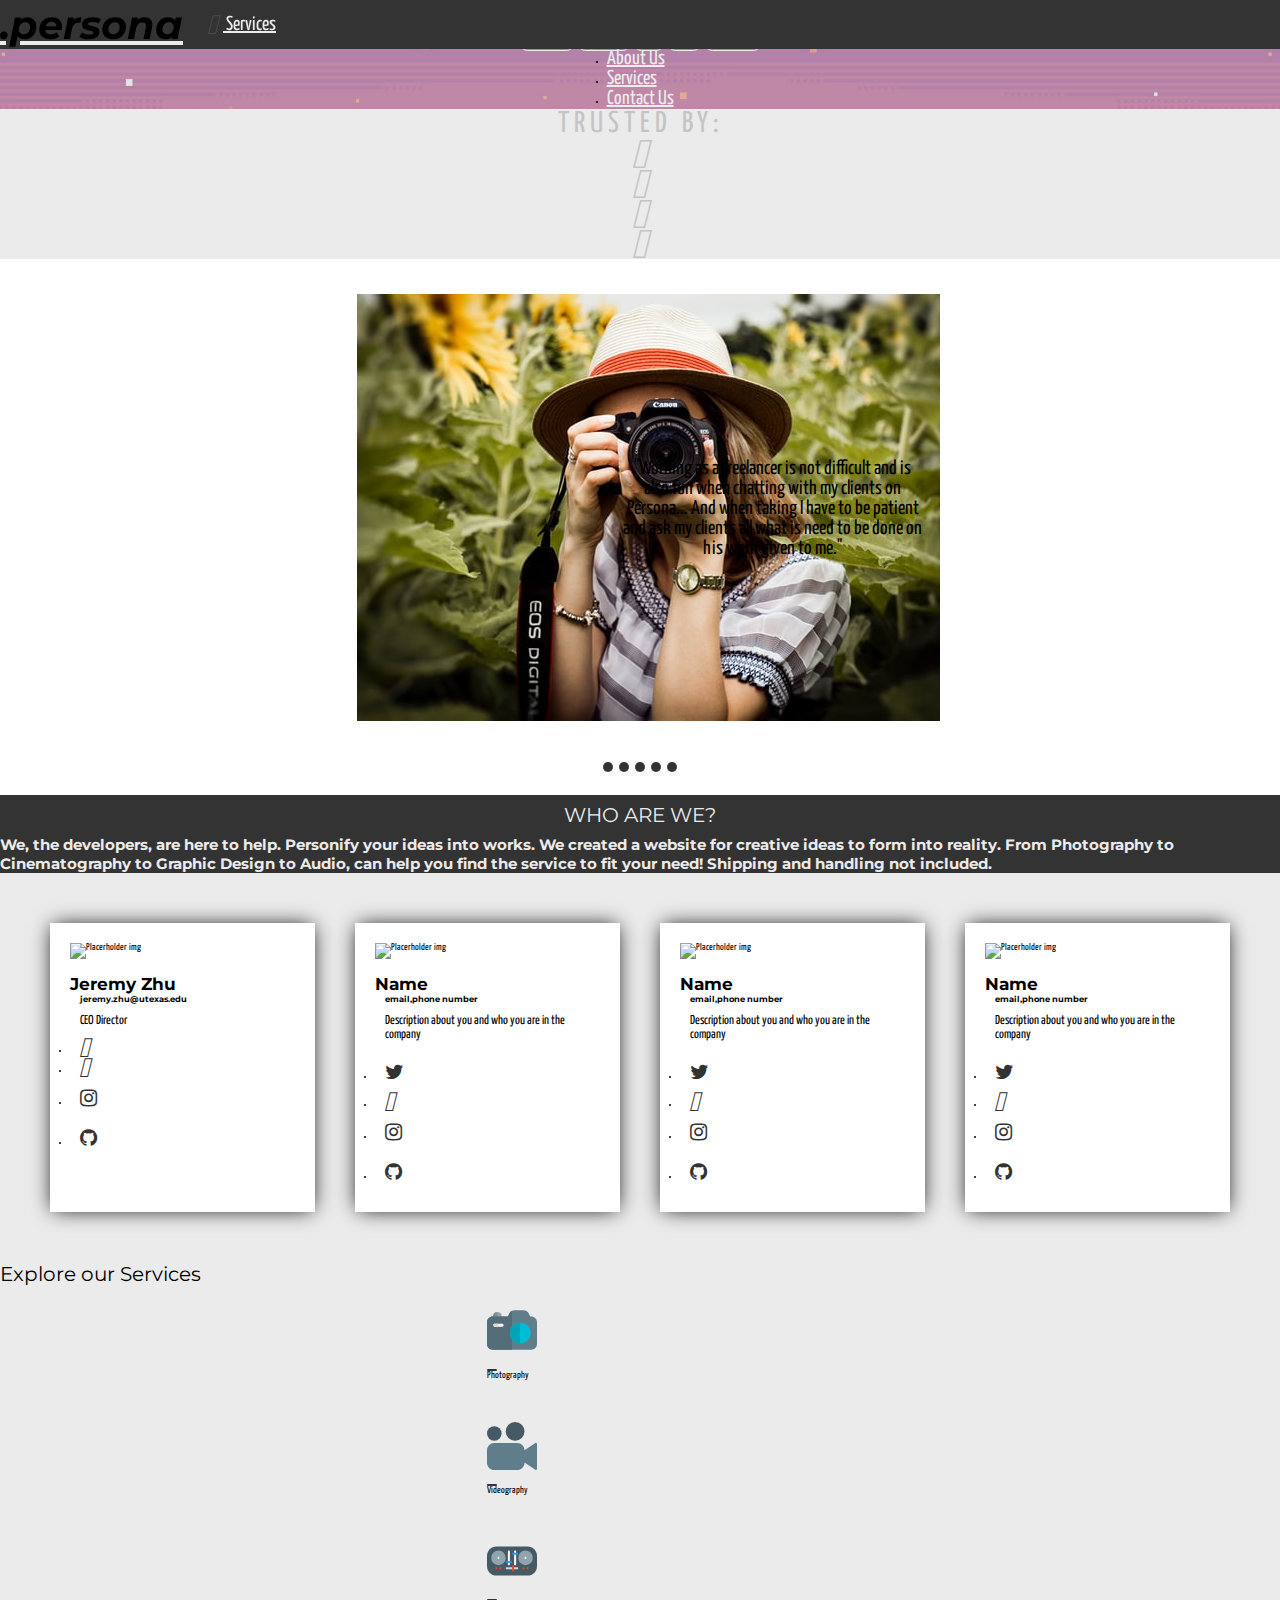
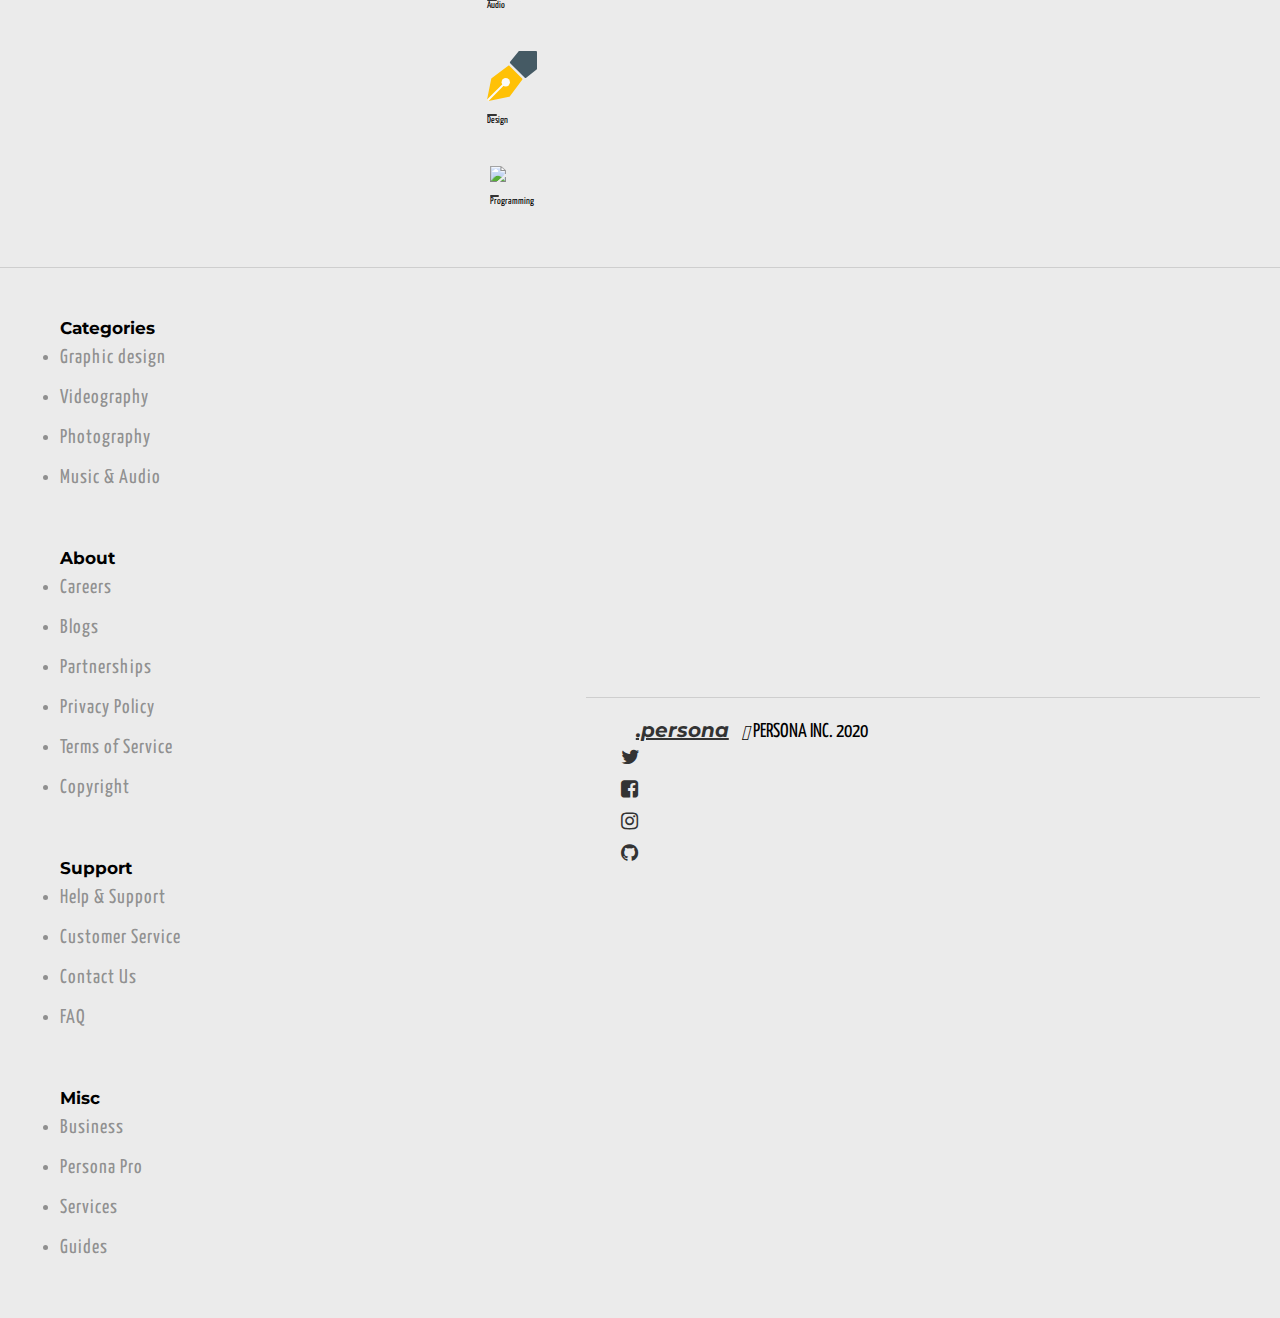
==== index.html @ 04196063 "Added my info in About US section" ====
<!DOCTYPE html>
<html lang="en">
  <head>
    <meta charset="UTF-8" />
    <meta name="viewport" content="width=device-width, initial-scale=1.0" />
    <title>Persona</title>

    <!-- CSS -->
    <link rel="stylesheet" href="./assets/css/reset.css" />
    <link
      rel="stylesheet"
      href="https://cdn.jsdelivr.net/npm/bulma@0.9.1/css/bulma.min.css"
    />
    <link rel="stylesheet" href="./assets/css/style.css" />

    <!-- Font Awesome -->
    <link
      rel="stylesheet"
      href="https://use.fontawesome.com/releases/v5.15.1/css/all.css"
      integrity="sha384-vp86vTRFVJgpjF9jiIGPEEqYqlDwgyBgEF109VFjmqGmIY/Y4HV4d3Gp2irVfcrp"
      crossorigin="anonymous"
    />

    <!-- Google Font -->
    <link rel="preconnect" href="https://fonts.gstatic.com" />
    <link
      href="https://fonts.googleapis.com/css2?family=Montserrat&family=Yanone+Kaffeesatz&display=swap"
      rel="stylesheet"
    />

    <!-- Icons -->
    <link
      rel="stylesheet"
      href="https://cdnjs.cloudflare.com/ajax/libs/font-awesome/4.7.0/css/font-awesome.min.css"
    />
  </head>

  <body>
    <section id="scroll" class="hero is-large customHero">
      <!-- Hero head: will stick at the top -->
      <div class="hero-head">
        <nav class="navbar customNav">
          <div class="navContainer container">
            <div class="navbar-brand">
              <div class="customNavbar navbar-item">
                <a style="color: #ebebeb" href="./index.html"><span class="persona ml-6">.persona</span></a>
                <div class="navWrapper">
                  <i style="font-size:2rem; margin: 0rem 1rem;color:#4a4a4a;" class="fas fa-map-marker-alt"></i><p class="navLocation" style="color: #ebebeb"></p>
                  <a class="navForm" style="color: #ebebeb" href="./servicePage.html"><i style="margin: 0rem .5rem;color:#4a4a4a;"class="far fa-envelope"></i> Services</a>
                </div>
              </div>
            </div>
          </div>
        </nav>
      </div>

      <!-- Hero content: will be in the middle -->
      <div class="hero-body">
        <div class="container has-text-centered">
          <h1 class="title">
            Personify your ideas with <span class="persona">.persona</span>
          </h1>
          <!-- <div class="field is-grouped">
            <p class="control is-expanded">
              <input
                class="input"
                type="text"
                placeholder="Search for a service"
              />
            </p>
            <p class="control">
              <a class="button is-info"> Search </a>
            </p>
          </div> -->
          <div
            class="serviceList is-flex is-flex-direction-row is-justify-content-center is-align-items-center"
          >
            <p style="font-size: 1.5rem">Popular:</p>
            <ul>
              <li><a href="">photography</a></li>
              <li><a href="">videography</a></li>
              <li><a href="">audio</a></li>
              <li><a href="">design</a></li>
              <li><a href="">programming</a></li>
            </ul>
          </div>
        </div>
      </div>

      <!-- Hero footer: will stick at the bottom -->
      <div class="hero-foot">
        <nav class="tabs">
          <div class="container customTabs">
            <ul>
              <li><a href="#aboutID">About Us</a></li>
              <li><a href="#servicesID">Services</a></li>
              <li><a href="#footerID">Contact Us</a></li>
            </ul>
          </div>
        </nav>
      </div>
    </section>

    <!-- Trusted By Section -->
    <section class="trustedSection section is-medium p-6">
      <div
        class="container is-max-desktop is-flex is-flex-direction-row is-justify-content-space-evenly is-align-items-center"
      >
        <div class="trustedTitle title p-2 m-0">Trusted By:</div>
        <div class="p-5">
          <i class="fab fa-facebook-square fa-3x"></i>
        </div>
        <div class="p-5">
          <i class="fab fa-google fa-3x"></i>
        </div>
        <div class="p-5">
          <i class="fab fa-paypal fa-3x"></i>
        </div>
        <div class="p-5">
          <i class="fab fa-amazon fa-3x"></i>
        </div>
      </div>
    </section>

    <!-- Testimonals Section -->
    <section class="testSection is-medium">
      <div class="slider-container">
        <span id="testimonials1"></span>
        <span id="testimonials2"></span>
        <span id="testimonials3"></span>
        <span id="testimonials4"></span>
      <div class="testimonials-container">
        <div class="slide-img">
          <div class="pics"><img src="./assets/img/photo-quote.jpg" alt=""></div>
          <div class="quotes">"Working as a freelancer is not difficult and is also fun when chatting with my clients on Persona... And when taking I have to be patient and ask my clients all what is need to be done on his work given to me."</div>
        </div>
        <div class="slide-img">
          <div class="pics"><img src="./assets/img/program-quote.jpg" alt=""></div>
          <div class="quotes">"We've used Persona for web development, graphic design, and backend web development. Working with Persona makes my job a little easier every day."</div>
        </div>
        <div class="slide-img">
          <div class="pics"><img src="./assets/img/music-quote.jpg" alt=""></div>
          <div class="quotes">"It's extremely exciting that Persona has freelancers from all over the world — it broadens the talent pool."</div>
        </div>
        <div class="slide-img">
          <div class="pics"><img src="./assets/img/steve-jobs.jpg" alt=""></div>
          <div class="quotes">"When you want to create a business bigger than yourself, you need a lot of help. That's what Persona does."</div>
        </div>
      </div>
        <div class="button-container">
          <a href="#testimonials1" class="slide-button"></a>
          <a href="#testimonials2" class="slide-button"></a>
          <a href="#testimonials3" class="slide-button"></a>
          <a href="#testimonials4" class="slide-button"></a>
          <a href="#testimonials1" class="slide-button"></a>
        </div>
      </div>
    </section>

    <!-- Sections for About Us -->
    <!-- About Us Hero -->
    <section id="aboutID" class="about-company">
      <section class="hero is-large">
        <div class="hero-body">
          <div class="container">
            <h1 class="aboutTitle title">Who are we?</h1>
            <h2 class="subtitle customSub">
              We, the developers, are here to help. Personify your ideas into works. We created a website for creative ideas to form into reality. From Photography to Cinematography to Graphic Design to Audio, can help you find the service to fit your need! Shipping and handling not included.
            </h2>
          </div>
        </div>
      </section>
    </section>

    <!-- About Us Cards -->
    <section class="aboutMe-cards">
      <!-- About Card 1 -->
      <div class="wrapperDiv">
        <img src="https://bulma.io/images/placeholders/1280x960.png" alt="Placerholder img"/>
        <div class="customText">
          <h1 class="nameTitle">Jeremy Zhu</h1>
          <h5 class="customContact">jeremy.zhu@utexas.edu</h5>
          <p class="aboutYou">CEO Director</p>
        </div>
        <div class="mediaContainer is-flex is-flex-direction-row is-justify-content-center is-align-items-center">
          <ul class="social is-flex is-flex-direction-row">
            <li>
              <a href="https://www.linkedin.com/in/jeremy-zhu/" target="_blank"><i id="icon" class="fab fa-linkedin"></i></a>
            </li>
            <li>
              <a href="" target="_blank"><i  id="icon" class="far fa-envelope"></i></i></a>
            </li>
            <li>
              <a href="https://www.instagram.com/jeremyishungry/" target="_blank"><i id="icon" class="fa fa-instagram"></i></a>
            </li>
            <li>
              <a href="https://github.com/jeishu" target="_blank"><i id="icon" class="fa fa-github"></i></a>
            </li>
          </ul>
        </div>  
      </div>

      <!-- About Card 2 -->
      <div class="wrapperDiv">
        <img src="https://bulma.io/images/placeholders/1280x960.png" alt="Placerholder img"/>
        <div class="customText">
          <h1 class="nameTitle">Name</h1>
          <h5 class="customContact">email,phone number</h5>
          <p class="aboutYou">Description about you and who you are in the company</p>
        </div>
        <div class="mediaContainer is-flex is-flex-direction-row is-justify-content-center is-align-items-center">
          <ul class="social is-flex is-flex-direction-row">
            <li>
              <a href="" target="_blank"><i id="icon" class="fa fa-twitter"></i></a>
            </li>
            <li>
              <a href="" target="_blank"><i  id="icon" class="far fa-envelope"></i></i></a>
            </li>
            <li>
              <a href="" target="_blank"><i id="icon" class="fa fa-instagram"></i></a>
            </li>
            <li>
              <a href="" target="_blank"><i id="icon" class="fa fa-github"></i></a>
            </li>
          </ul>
        </div>  
      </div>

        <!-- About Card 3 -->
        <div class="wrapperDiv">
          <img src="https://bulma.io/images/placeholders/1280x960.png" alt="Placerholder img"/>
          <div class="customText">
            <h1 class="nameTitle">Name</h1>
            <h5 class="customContact">email,phone number</h5>
            <p class="aboutYou">Description about you and who you are in the company</p>
          </div>
          <div class="mediaContainer is-flex is-flex-direction-row is-justify-content-center is-align-items-center">
            <ul class="social is-flex is-flex-direction-row">
              <li>
                <a href="" target="_blank"><i id="icon" class="fa fa-twitter"></i></a>
              </li>
              <li>
                <a href="" target="_blank"><i  id="icon" class="far fa-envelope"></i></i></a>
              </li>
              <li>
                <a href="" target="_blank"><i id="icon" class="fa fa-instagram"></i></a>
              </li>
              <li>
                <a href="" target="_blank"><i id="icon" class="fa fa-github"></i></a>
              </li>
            </ul>
          </div>  
        </div>

        <!-- About Card 4 -->
        <div class="wrapperDiv">
          <img src="https://bulma.io/images/placeholders/1280x960.png" alt="Placerholder img"/>
          <div class="customText">
            <h1 class="nameTitle">Name</h1>
            <h5 class="customContact">email,phone number</h5>
            <p class="aboutYou">Description about you and who you are in the company</p>
          </div>
        <div class="mediaContainer is-flex is-flex-direction-row is-justify-content-center is-align-items-center">
          <ul class="social is-flex is-flex-direction-row">
            <li>
              <a href="" target="_blank"><i id="icon" class="fa fa-twitter"></i></a>
            </li>
            <li>
              <a href="" target="_blank"><i  id="icon" class="far fa-envelope"></i></i></a>
            </li>
            <li>
              <a href="" target="_blank"><i id="icon" class="fa fa-instagram"></i></a>
            </li>
            <li>
              <a href="" target="_blank"><i id="icon" class="fa fa-github"></i></a>
            </li>
          </ul>
        </div>  
      </div>
    </section>

    <!-- Sections for Service related -->
    <section
      id="servicesID"
      class="serviceSection section is-large is-flex is-flex-direction-column is-justify-content-center is-align-items-center pt-5"
    >
      <h1 class="title has-text-black p-5 m-5">Explore our Services</h1>
      <div
        class="serviceContainer container columns is-flex is-flex-direction-row is-justify-content-space-evenly is-align-items-center"
      >
        <div
          class="card is-flex is-flex-direction-column is-justify-content-center is-align-items-center"
        >
          <img src="./assets/img/digital-camera.svg" />
          <div class="line"></div>
          <div class="title p-5">Photography</div>
        </div>
        <div
          class="card is-flex is-flex-direction-column is-justify-content-center is-align-items-center"
        >
          <img src="./assets/img/video-camera.svg" />
          <div class="line"></div>
          <div class="title p-5">Videography</div>
        </div>
        <div
          class="card is-flex is-flex-direction-column is-justify-content-center is-align-items-center"
        >
          <img src="./assets/img/mixer.svg" />
          <div class="line"></div>
          <div class="title p-5">Audio</div>
        </div>
        <div
          class="card is-flex is-flex-direction-column is-justify-content-center is-align-items-center"
        >
          <img src="./assets/img/design.svg" />
          <div class="line"></div>
          <div class="title p-5">Design</div>
        </div>
        <div
          class="card is-flex is-flex-direction-column is-justify-content-center is-align-items-center"
        >
          <img src="./assets/img/programming.svg" />
          <div class="line"></div>
          <div class="title p-5">Programming</div>
        </div>
      </div>
    </section>

    <!-- Footer -->
    <footer id="footerID" class="footer is-flex is-flex-direction-column">
      <div
        class="infoFooter is-flex is-flex-direction-row is-justify-content-space-evenly is-align-items-baseline p-2"
      >
        <section class="infoSection is-flex is-flex-direction-column">
          <h5>Categories</h5>
          <ul>
            <li>Graphic design</li>
            <li>Videography</li>
            <li>Photography</li>
            <li>Music & Audio</li>
          </ul>
        </section>
        <section class="infoSection is-flex is-flex-direction-column">
          <h5>About</h5>
          <ul>
            <li>Careers</li>
            <li>Blogs</li>
            <li>Partnerships</li>
            <li>Privacy Policy</li>
            <li>Terms of Service</li>
            <li>Copyright</li>
          </ul>
        </section>
        <section class="infoSection is-flex is-flex-direction-column">
          <h5>Support</h5>
          <ul>
            <li>Help & Support</li>
            <li>Customer Service</li>
            <li>Contact Us</li>
            <li>FAQ</li>
          </ul>
        </section>
        <section class="infoSection is-flex is-flex-direction-column">
          <h5>Misc</h5>
          <ul>
            <li>Business</li>
            <li>Persona Pro</li>
            <li>Services</li>
            <li>Guides</li>
          </ul>
        </section>
      </div>
      <div
        class="infoContent content has-text-centered is-flex is-flex-direction-row is-justify-content-space-between is-align-items-center"
      >
        <div class="infoCopyright is-flex is-flex-direction-row">
          <div id="copyright">
            <a href="./index.html" class="persona footerLogo">.persona</a>
            <span id="symbol"
              ><i style="font-size: 1.5rem" class="far fa-copyright"></i
            ></span>
            PERSONA INC. 2020
          </div>
        </div>
        <div
          class="mediaContainer is-flex is-flex-direction-row is-justify-content-center is-align-items-center"
        >
          <ul class="social is-flex is-flex-direction-row">
            <li>
              <a href="" target="_blank"
                ><i id="twitter" class="fa fa-twitter"></i
              ></a>
            </li>
            <li>
              <a href="" target="_blank"
                ><i class="fa fa-facebook-square"></i
              ></a>
            </li>
            <li>
              <a href="" target="_blank"><i class="fa fa-instagram"></i></a>
            </li>
            <li>
              <a href="" target="_blank"><i class="fa fa-github"></i></a>
            </li>
          </ul>
        </div>
      </div>
    </footer>

    <!-- jQuery -->
    <script src="https://code.jquery.com/jquery-3.4.1.min.js"></script>
    <!-- JavaScript -->
    <script src="./assets/js/script.js"></script>
  </body>
</html>
---- assets/css/style.css ----
:root {
    --main-blue: #1D82E2;
    --sub-lg-blue: #4A9BE8;
    --third-off-white: #ebebeb;
    --main-black: #333333;
}

* {
    margin: 0;
    padding:0;
    box-sizing: border-box;
}

/* ============================================================================ */
/* Global */
html {
    /* Use Rem for measurement || currently 1rem = 10px */
    font-size: 62.5%;
    scroll-behavior: smooth;
}   

h1, h2, h3, h4, h5, h6 {
    font-family: 'Montserrat', sans-serif;
}

body {
    font-family: 'Yanone Kaffeesatz', sans-serif;
    background-color: var(--third-off-white);
    position: relative;
}

/* ============================================================================ */
/* Navbar */
.customNav {
    font-size: 4rem;
    display:flex;
    flex-direction: row;
    color: var(--third-off-white);
    background-color: var(--main-black) !important;
    position: fixed;
    width: 100%;
}
.customMenu {
    display: flex;
    flex-direction: row;
    justify-content: center;
    align-items: center;
    font-size: 2rem;
}
.persona {
    font-family: 'Montserrat', sans-serif;
    font-weight: bold;
    font-style: italic;
    cursor: pointer;
    transition: .5s;
}
.persona:hover {
    color: black;
    transition: .5s;
}
.customNavbar {
    display: flex;
    flex-direction: row;
    justify-content: space-between;
    width: 100%;
}
.navWrapper {
    display: flex;
    flex-direction:row;
    align-items: center;
    justify-content: center;
}
.navLocation, .navForm {
    font-size:2rem;
    transition: .5s;
}
.navForm:hover {
    color: black !important;
    background-color: transparent;
    transition: .5s;
}

/* ============================================================================ */
/* Main Hero */
.customHero {
    background-image: url("../img/code.jpg");
    background-attachment: fixed;
    background-position: center;
    background-repeat: no-repeat;
    background-size: cover;
    background-color: var(--main-black);
}
.container {
    display: flex;
    flex-direction: column;
    justify-content: center;
    align-items: center;
}
.container h1 {
    color: var(--third-off-white)
}
.field.is-grouped>.control:not(:last-child) {
    margin-right: 0%;
}
.input {
    border-top-right-radius: 0;
    border-bottom-right-radius: 0;
}
.button {
    border-top-left-radius: 0;
    border-bottom-left-radius: 0;
}
/* Popular Buttons */
.serviceList ul {
    display: flex;
    flex-direction: row;
}
.serviceList ul li a {
    border: var(--third-off-white) 1px solid;
    border-radius: 1rem;
    padding: .2rem .5rem;
    margin: .2rem;
    width: fit-content;
    height: fit-content;
    text-decoration: none;
    color: var(--third-off-white);
}
.serviceList ul li a:hover {
    cursor: pointer;
    border: var(--main-black) 1px solid;;
    background-color: var(--third-off-white);
    color: var(--main-black);
    transition: .5s;
}
/* Tabs */
.hero-foot {
    background-color: rgba(0, 0, 0, 0.1);
}
.customTabs a {
    font-size: 2rem;
    color: var(--third-off-white);
    border-top-left-radius: 1rem;
    border-top-right-radius: 1rem;
    transition: .5s;
}
.customTabs a:hover {
    color: rgb(24, 24, 24);
    background: white;
    border-top-left-radius: 1rem;
    border-top-right-radius: 1rem;
    transition: .5s;
}

/* ============================================================================ */
/* Trusted By Section */
.trustedSection {
    background-color: var(--third-off-white);
    color: rgb(196, 196, 196);
}
.trustedTitle {
    color: rgb(196, 196, 196);
    font-size: 3rem;
    letter-spacing: .5rem;
    text-transform: uppercase;
}
.title {
    font-weight: normal;
}

/* ============================================================================ */
/* Testimonal Section */
/* Image Slideshow */
.testSection {
    background-color: white;
}
.slider-container{
    width: 600px;
    height: auto;
    display: block;
    margin-left: auto;
    margin-right: auto;
    overflow: hidden;
    text-align: center;
}
.testimonials-container{
    width: 2450px;
    height: 500px;
    padding-top: 50px;
    position: relative;
    transition: left 2s;
    -webkit-transition: left 2s;
    -moz-transition: left 2s;
    -o-transition: left 2s;
}
.slide-img{
    float: left;
    padding-right: 5px;
    padding-left: 5px;
    background-color: white;
    height: 400px;
    width: 600px;
    display: flex;
    justify-content: center;
    align-items: center;
    flex-direction: row;
}
.quotes{
    font-size: 2rem;
    width: 300px;
}
.pics{
    width: 45%;
}
.button-container{
    display: flex;
    flex-direction: row;
    justify-content: center;
    align-items: center;
    padding-bottom: 2rem ;
}
.slide-button{
    display: inline-block;
    height: 10px;
    width: 10px;
    border-radius: 5px;
    background-color: var(--main-black);
    margin: .3rem;
}
#testimonials1:target ~ .testimonials-container{
    left: -5px;
}
#testimonials2:target ~ .testimonials-container{
    left: -615px;
}
#testimonials3:target ~ .testimonials-container{
    left: -1225px;
}
#testimonials4:target ~ .testimonials-container{
    left: -1835px;
}

/* ============================================================================ */
/* About Us Section */
.about-company{
    background-color: var(--main-black);
}

.subtitle{
    color: var(--third-off-white);
}
.mainCards {
    width: auto;
    height: auto;
    background-color: var(--third-off-white);
  }
  .aboutMe-cards {
    width: 100%;
    padding: 3rem;
    display: flex;
  }
  .wrapperDiv {
    display: flex;
    flex-direction: column;
    
    background-color: white;
    -webkit-box-shadow: 0px 0px 20px -3px #000000; 
    box-shadow: 0px 0px 20px -3px #000000;
    
    padding: 2rem;
    margin: 2rem;
  
    max-width: 50%;
    width: 50%;
    height: auto;
  
    transition: .5s;
}
.aboutTitle {
    text-transform: uppercase;
    line-height: 4rem;
}
  .wrapperDiv:hover {
    box-shadow: none;
    transition: .5s;
    cursor: pointer;
  }
  .img {
    max-width: 50%;
    width: 100%;
  }
.customText {
    display: flex;
    flex-direction: column;
    justify-content: flex-start;
    align-items: flex-start;
  }
  .nameTitle {
    margin-top: 1.5rem;
    font-size: 1.7rem;
    font-weight: bold;
  }
  .customName {
    margin-left: 2rem;
    font-size: 1.5rem;
  }
  .customContact {
    margin-left: 1rem;
  }
  .aboutYou {
    margin: 1rem;
    font-size: 1.3rem;
  }
  #icon{
    color: var(--main-black);
      padding:1rem;
      transition: .5s;
      font-size: 2rem;
  }
  #icon:hover{
    color: var(--third-off-white);
    border-radius: 10rem;
    transition: .5s;
  }
/* ============================================================================ */
/* Service Section */
.serviceSection {
    background-color:var(--third-off-white);
    padding-bottom: 4rem !important;
}
.serviceContainer {
    width: 80%;
}
.card {
    box-shadow: none;
    background-color: transparent;
    margin: 2rem;
    cursor: pointer;
}
.card img {
    width: 5rem;
    height: auto;
}
.line {
    width: 20%;
    height: 2px;
    margin-top: 1rem;
    background-color: var(--main-black);
    border-radius: 4rem;
    transition: .5s;
}
.card:hover .line{
    width: 50%;
    transition: .5s;
} 

/* ============================================================================ */
/* Footer Section */
footer{
    width: 100%;
    height: auto;

    padding: 2rem !important;
    
    border-top: rgb(206, 206, 206) 1px solid;

    display: flex;
    flex-direction: row;
    justify-content: space-evenly;
    align-items: center;
}
.infoFooter {
   font-size: 2rem;
   width: 80%;
}
.infoSection {
    margin: 1rem 2rem 1rem;
    padding: 2rem;
}
.infoSection ul {
    color: rgba(133, 133, 133, 0.9) !important;
    letter-spacing: .1rem;
    line-height: 4rem;
}
.infoSection ul li {
    width: fit-content;
    height: fit-content;
}
.infoSection ul li:hover {
    color: var(--main-black);
    cursor: pointer;
}
.infoContent {
    width: 90vw;
    border-top: rgb(206, 206, 206) 1px solid;
    padding: 2rem;
    font-size: 2rem;
}
#copyright {
    padding-left: 2rem;
    width: fit-content;
}
.footerLogo {
    width: fit-content !important;
}
#symbol {
    font-size: 2rem;
    font-weight: normal;
}
.content ul {
    list-style: none;
    text-decoration: none;
    color: var(--main-black);
}
.content li {
    padding: .5rem;
}
.content li+li {
    margin: 0;
}
.content a {
    color: var(--main-black);
    padding: 1rem;
    transition: .5s;
    width: 100%;
}

.content a:hover {
    color: var(--third-off-white);
    border-radius: 10rem;
    transition: .5s;
}
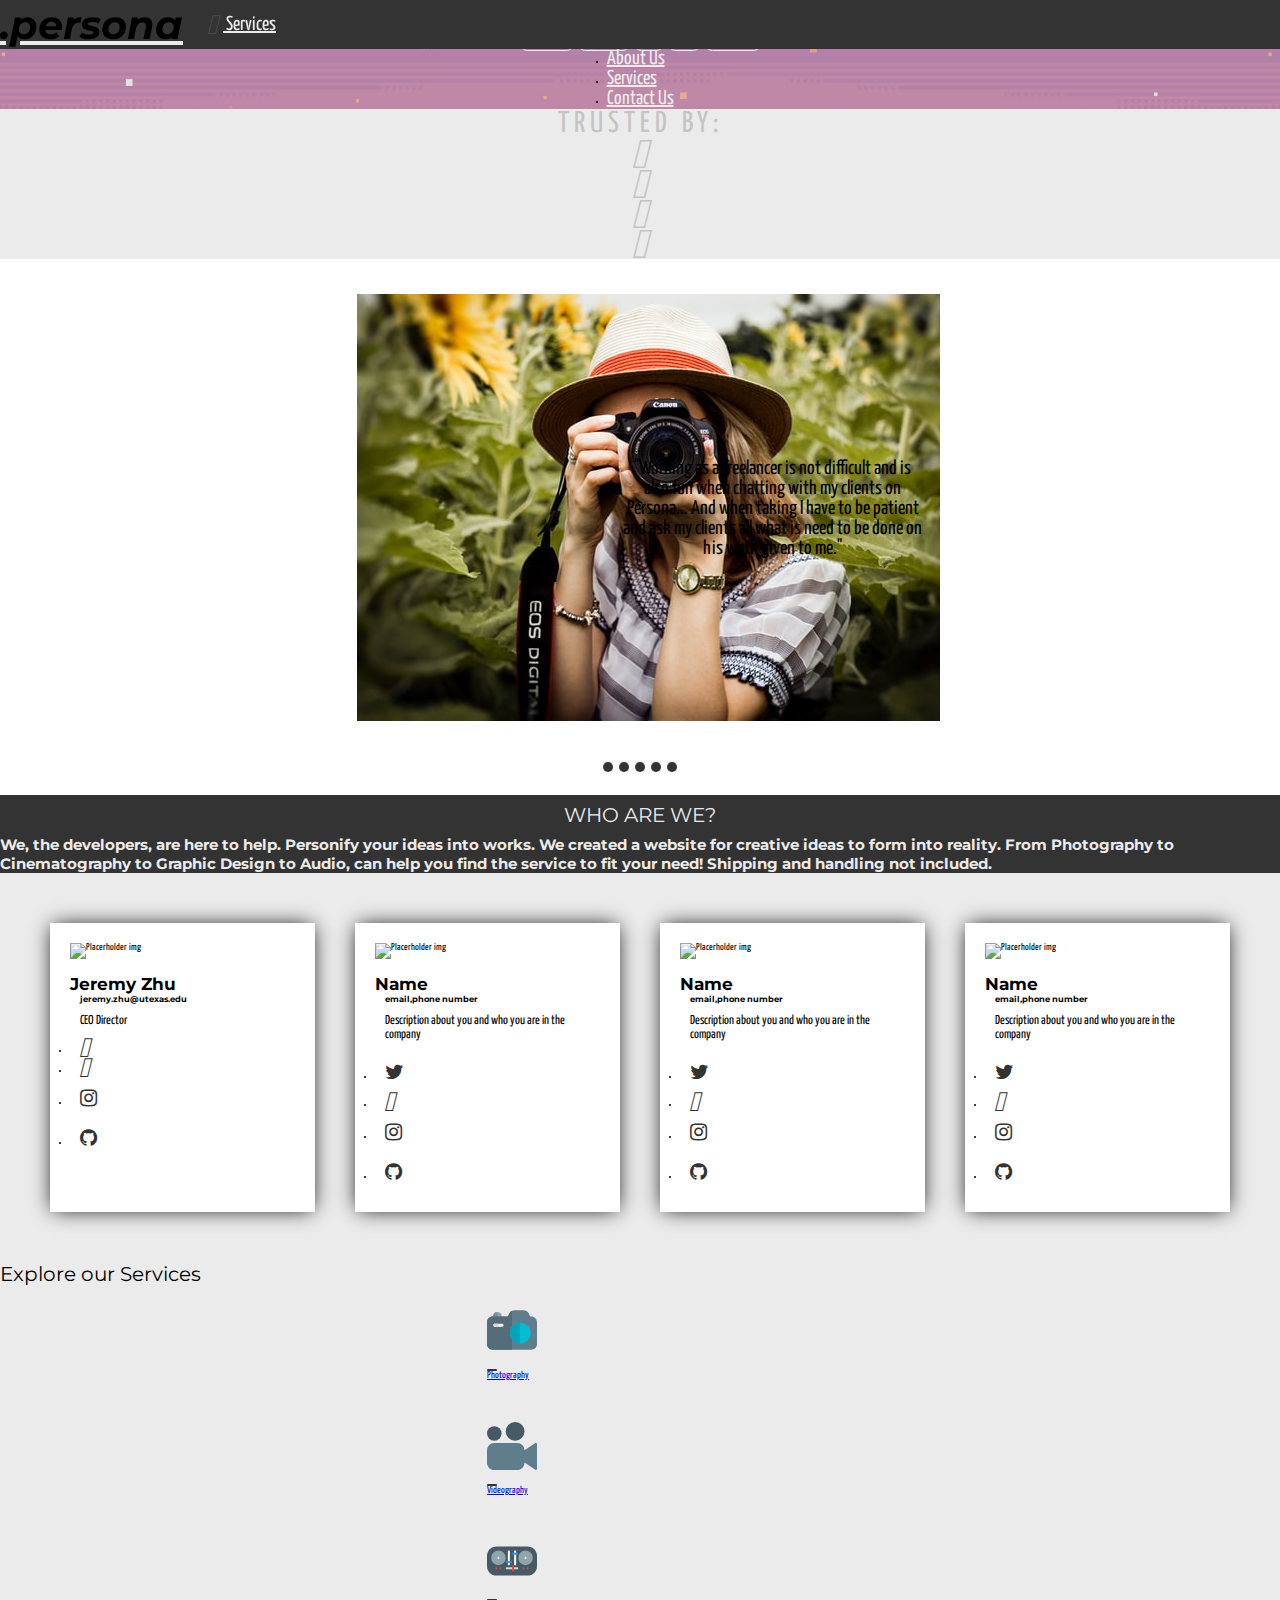
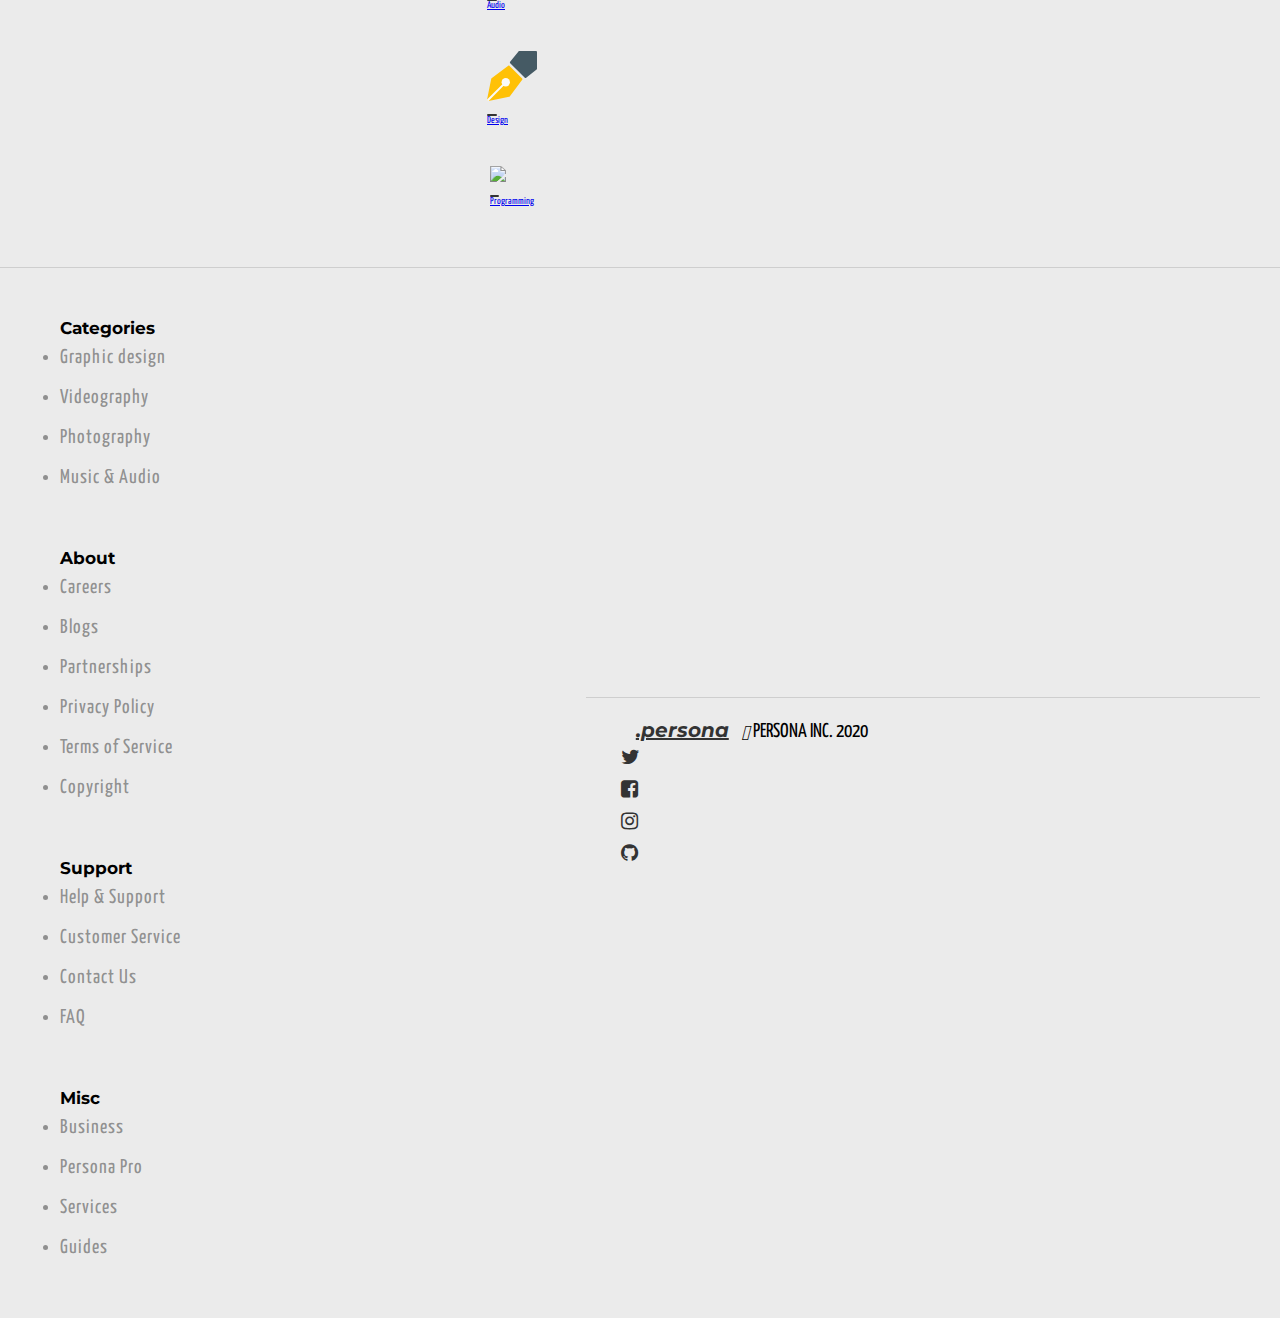
==== commit e016497a: "Merging main branch changes into current working branch" ====
--- a/index.html
+++ b/index.html
@@ -77,11 +77,11 @@
           >
             <p style="font-size: 1.5rem">Popular:</p>
             <ul>
-              <li><a href="">photography</a></li>
-              <li><a href="">videography</a></li>
-              <li><a href="">audio</a></li>
-              <li><a href="">design</a></li>
-              <li><a href="">programming</a></li>
+              <li><a href="./servicePage.html">photography</a></li>
+              <li><a href="./servicePage.html">videography</a></li>
+              <li><a href="./servicePage.html">audio</a></li>
+              <li><a href="./servicePage.html">design</a></li>
+              <li><a href="./servicePage.html">programming</a></li>
             </ul>
           </div>
         </div>
@@ -293,35 +293,35 @@
         >
           <img src="./assets/img/digital-camera.svg" />
           <div class="line"></div>
-          <div class="title p-5">Photography</div>
+          <div class="title p-5"><a href="./servicePage.html">Photography</a></div>
         </div>
         <div
           class="card is-flex is-flex-direction-column is-justify-content-center is-align-items-center"
         >
           <img src="./assets/img/video-camera.svg" />
           <div class="line"></div>
-          <div class="title p-5">Videography</div>
+          <div class="title p-5"><a href="./servicePage.html">Videography</a></div>
         </div>
         <div
           class="card is-flex is-flex-direction-column is-justify-content-center is-align-items-center"
         >
           <img src="./assets/img/mixer.svg" />
           <div class="line"></div>
-          <div class="title p-5">Audio</div>
+          <div class="title p-5"><a href="./servicePage.html">Audio</a></div>
         </div>
         <div
           class="card is-flex is-flex-direction-column is-justify-content-center is-align-items-center"
         >
           <img src="./assets/img/design.svg" />
           <div class="line"></div>
-          <div class="title p-5">Design</div>
+          <div class="title p-5"><a href="./servicePage.html">Design</a></div>
         </div>
         <div
           class="card is-flex is-flex-direction-column is-justify-content-center is-align-items-center"
         >
           <img src="./assets/img/programming.svg" />
           <div class="line"></div>
-          <div class="title p-5">Programming</div>
+          <div class="title p-5"><a href="./servicePage.html">Programming</a></div>
         </div>
       </div>
     </section>
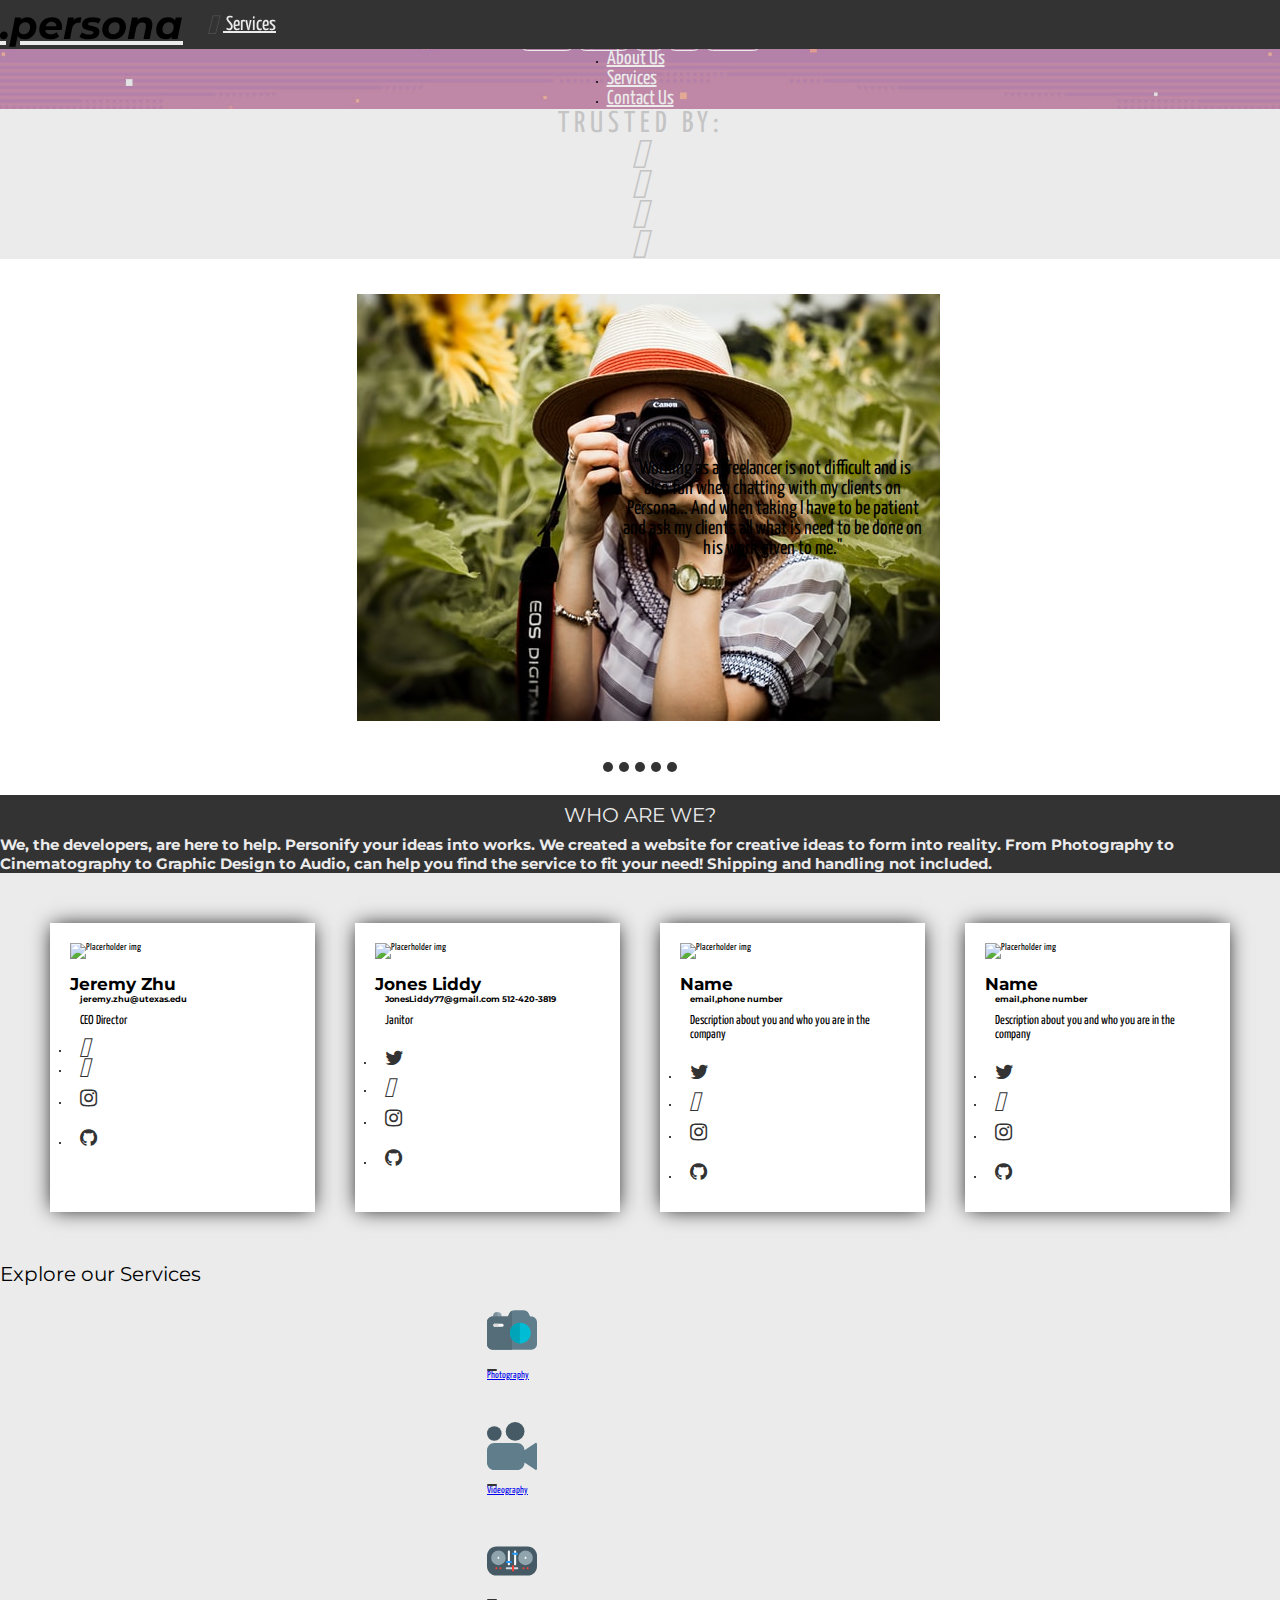
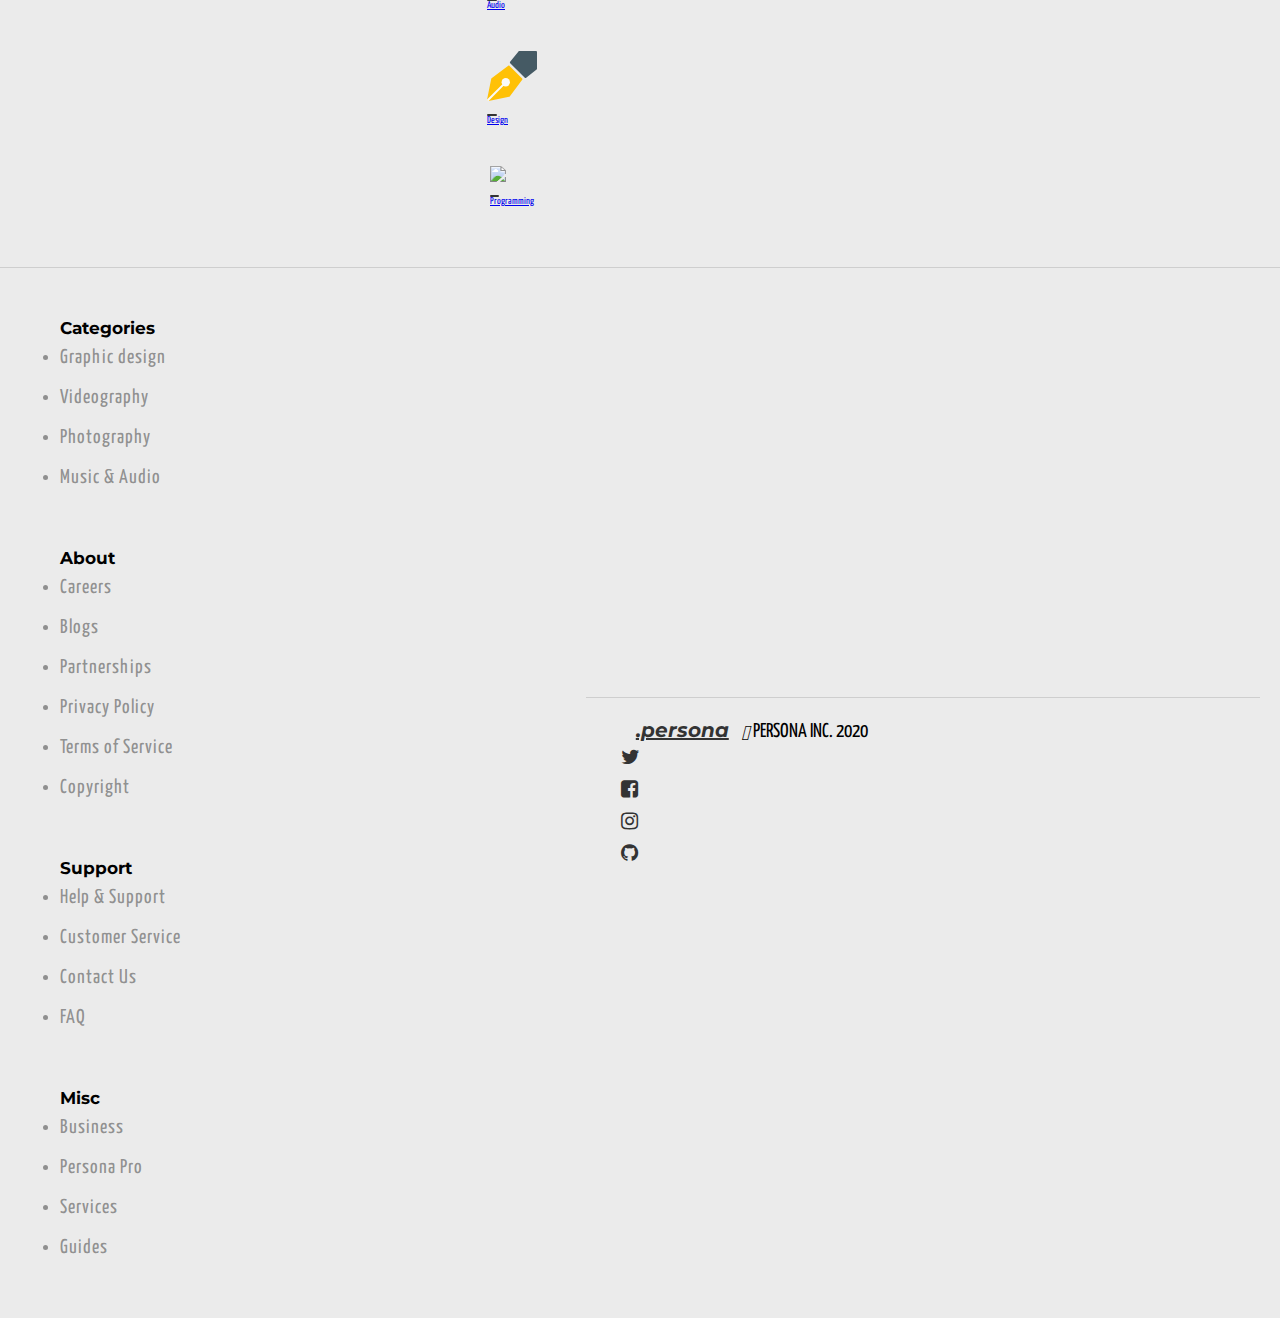
==== commit d203ff88: "Merge pull request #38 from jonesliddy77/last-touchUp" ====
--- a/index.html
+++ b/index.html
@@ -204,9 +204,9 @@
       <div class="wrapperDiv">
         <img src="https://bulma.io/images/placeholders/1280x960.png" alt="Placerholder img"/>
         <div class="customText">
-          <h1 class="nameTitle">Name</h1>
-          <h5 class="customContact">email,phone number</h5>
-          <p class="aboutYou">Description about you and who you are in the company</p>
+          <h1 class="nameTitle">Jones Liddy</h1>
+          <h5 class="customContact">JonesLiddy77@gmail.com 512-420-3819</h5>
+          <p class="aboutYou">Janitor</p>
         </div>
         <div class="mediaContainer is-flex is-flex-direction-row is-justify-content-center is-align-items-center">
           <ul class="social is-flex is-flex-direction-row">
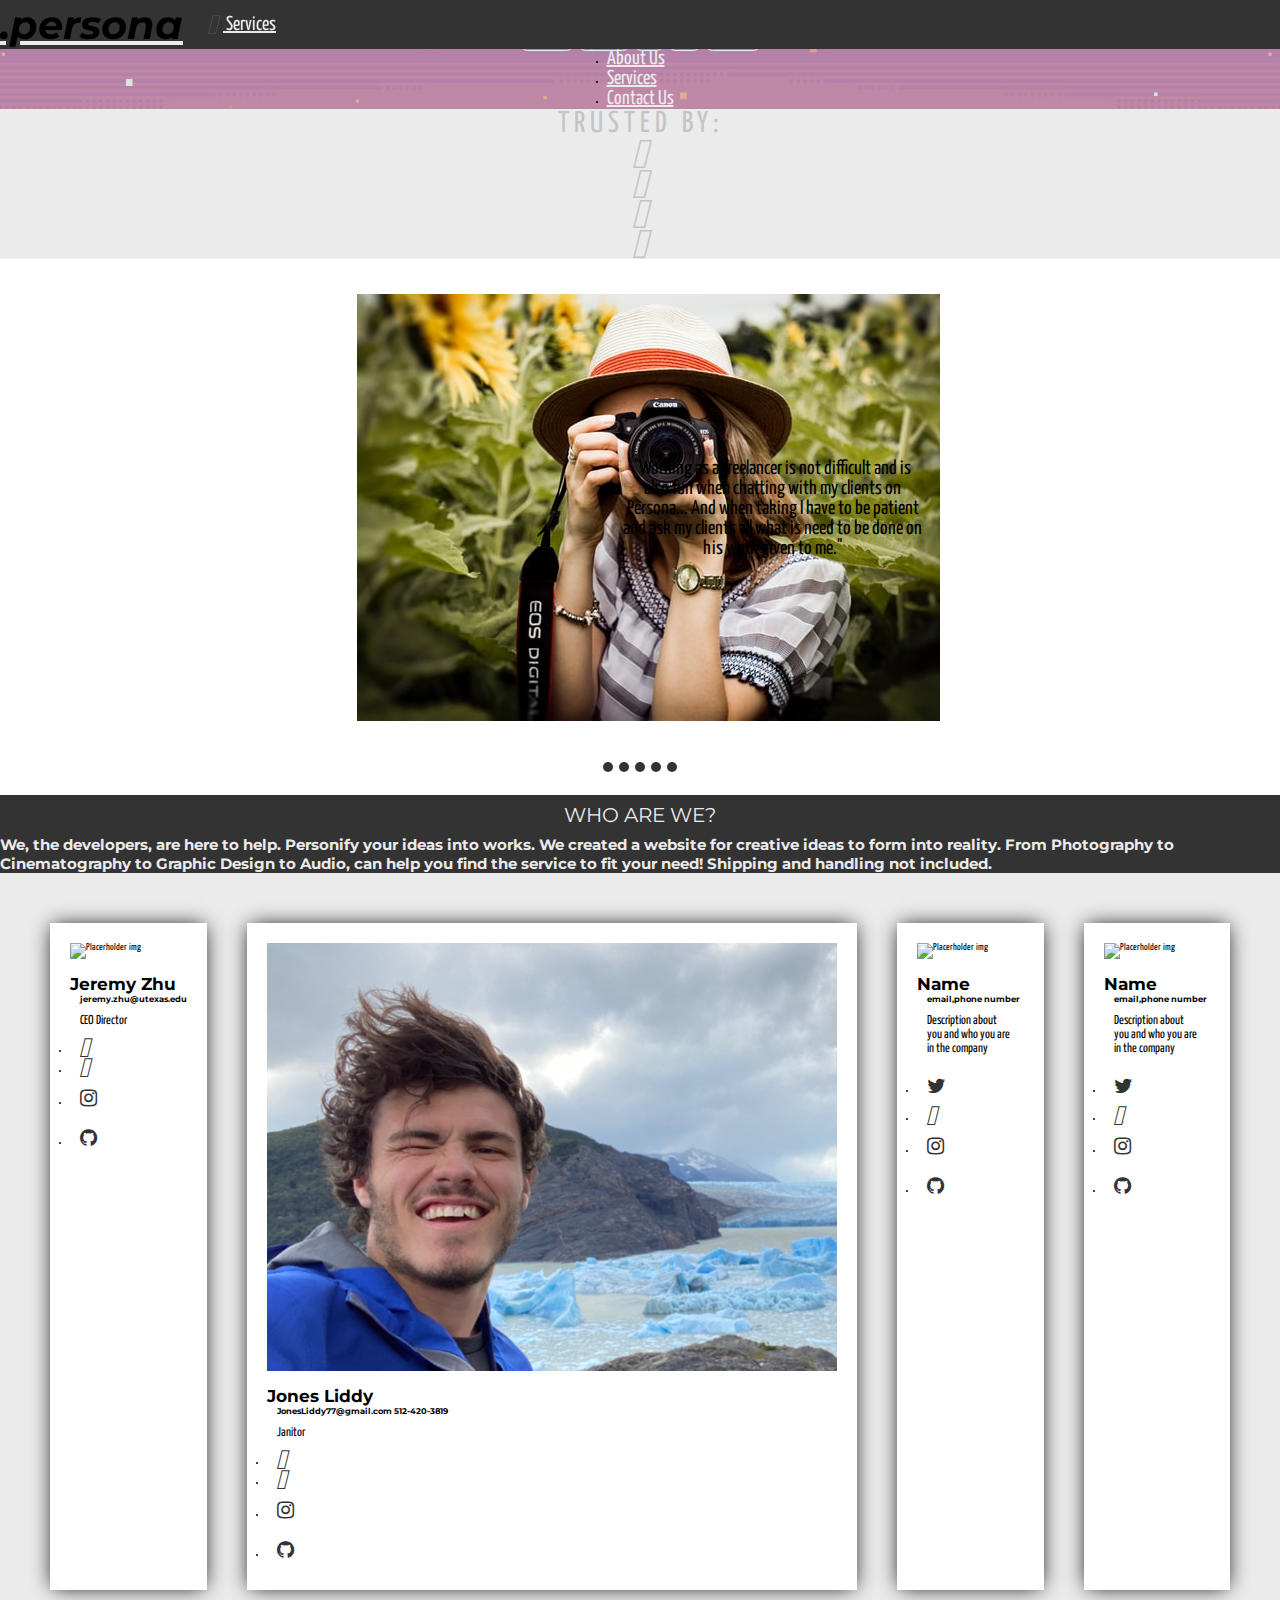
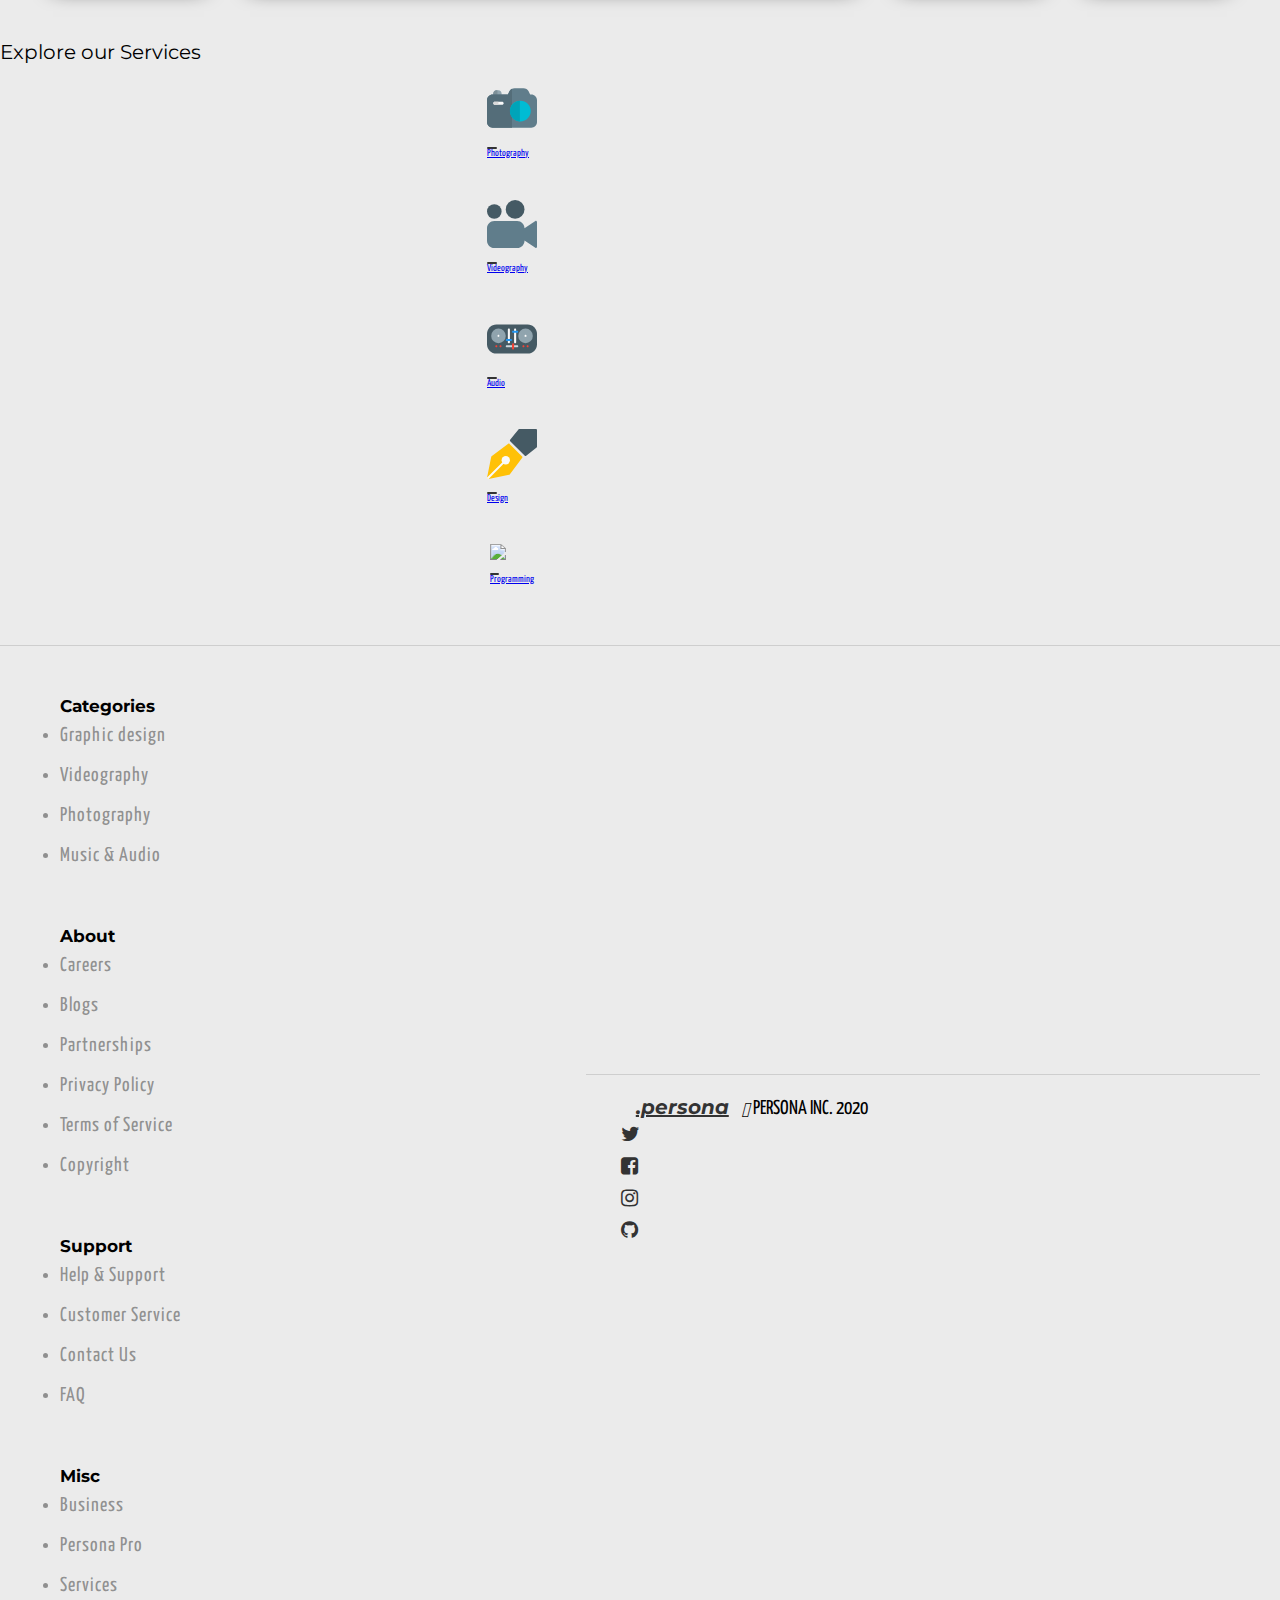
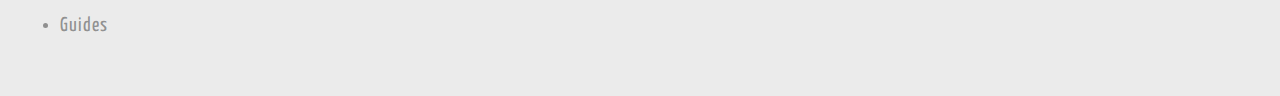
==== commit c8bb96af: "touch ups" ====
--- a/index.html
+++ b/index.html
@@ -202,7 +202,7 @@
 
       <!-- About Card 2 -->
       <div class="wrapperDiv">
-        <img src="https://bulma.io/images/placeholders/1280x960.png" alt="Placerholder img"/>
+        <img src="./assets/img/Jones-pic.jpg" alt="Placerholder img"/>
         <div class="customText">
           <h1 class="nameTitle">Jones Liddy</h1>
           <h5 class="customContact">JonesLiddy77@gmail.com 512-420-3819</h5>
@@ -211,16 +211,16 @@
         <div class="mediaContainer is-flex is-flex-direction-row is-justify-content-center is-align-items-center">
           <ul class="social is-flex is-flex-direction-row">
             <li>
-              <a href="" target="_blank"><i id="icon" class="fa fa-twitter"></i></a>
-            </li>
-            <li>
-              <a href="" target="_blank"><i  id="icon" class="far fa-envelope"></i></i></a>
-            </li>
-            <li>
-              <a href="" target="_blank"><i id="icon" class="fa fa-instagram"></i></a>
-            </li>
-            <li>
-              <a href="" target="_blank"><i id="icon" class="fa fa-github"></i></a>
+              <a href="https://www.linkedin.com/in/jones-liddy-0229561b4" target="_blank"><i id="icon" class="fab fa-linkedin"></i></a>
+            </li>
+            <li>
+              <a href="mailto:jonesliddy77@gmail.com" target="_blank"><i  id="icon" class="far fa-envelope"></i></i></a>
+            </li>
+            <li>
+              <a href="https://www.instagram.com/jonesliddy77/" target="_blank"><i id="icon" class="fa fa-instagram"></i></a>
+            </li>
+            <li>
+              <a href="https://github.com/jonesliddy77" target="_blank"><i id="icon" class="fa fa-github"></i></a>
             </li>
           </ul>
         </div>  
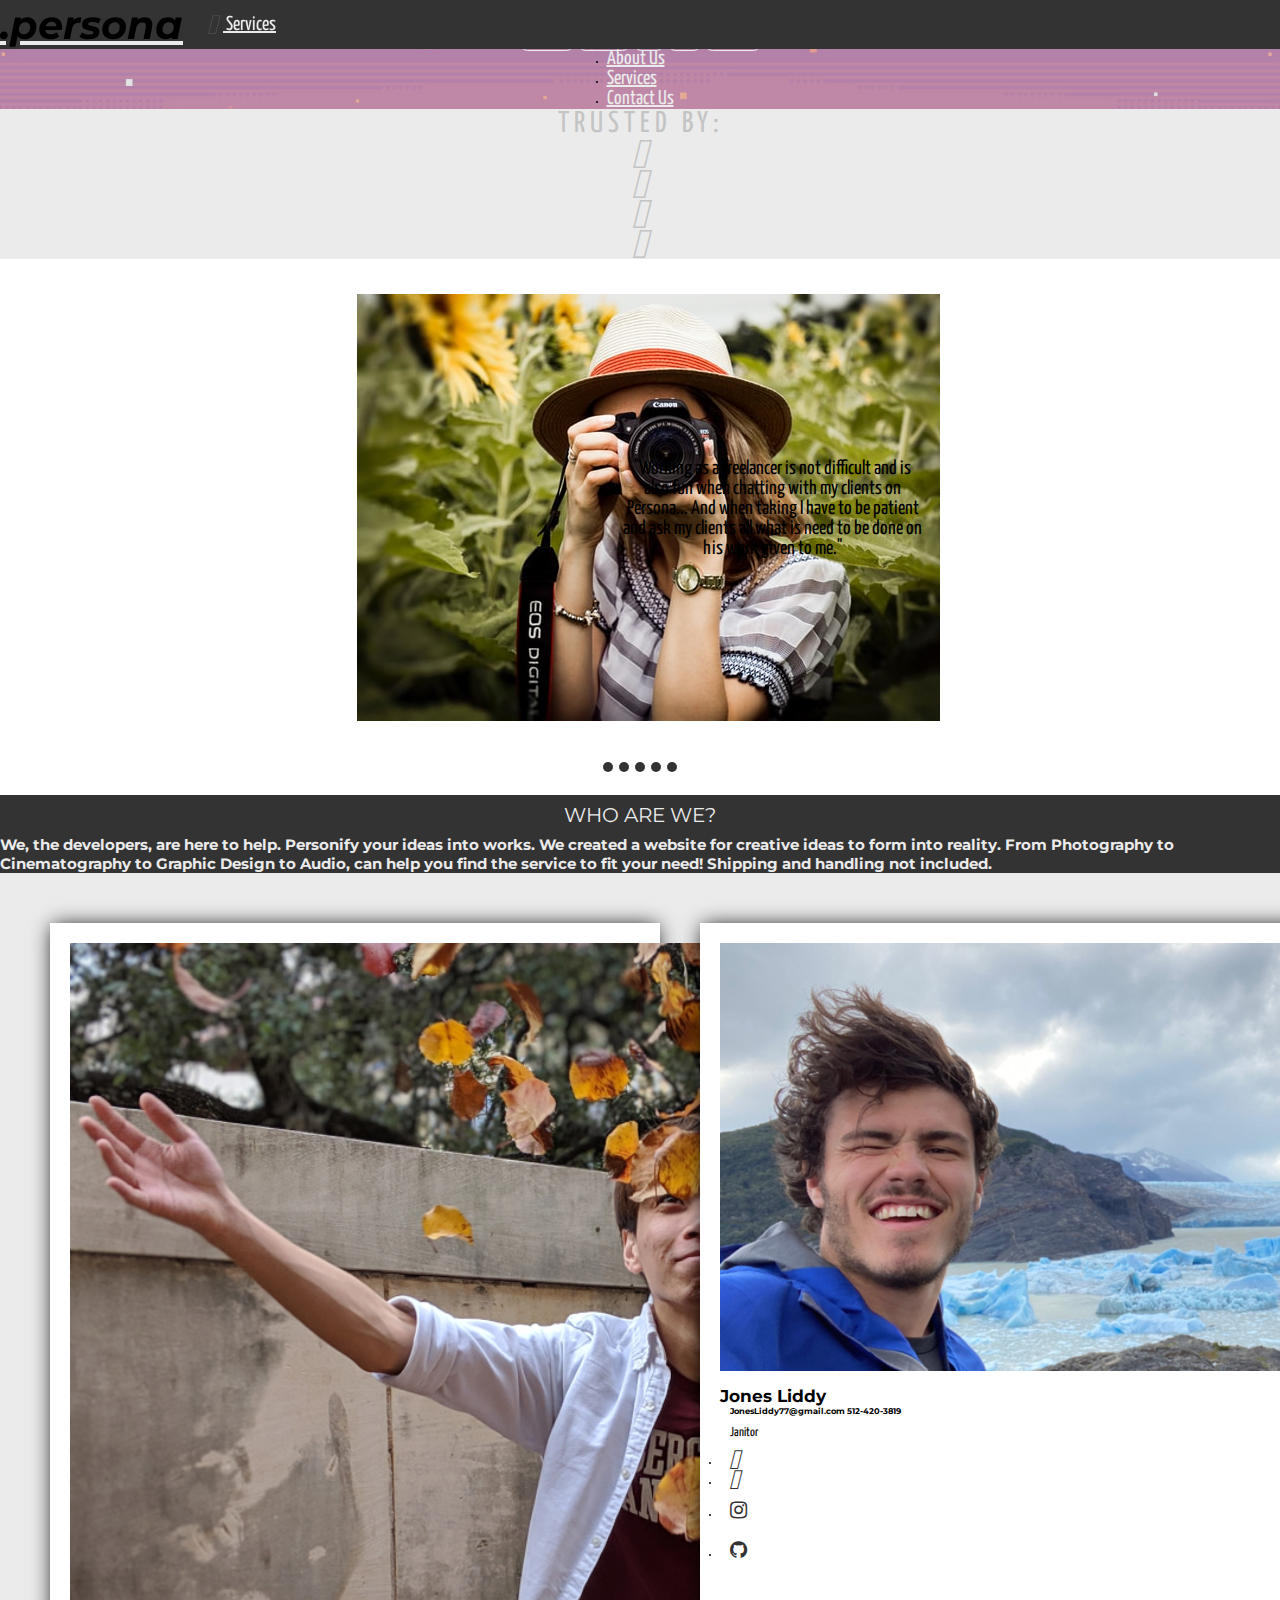
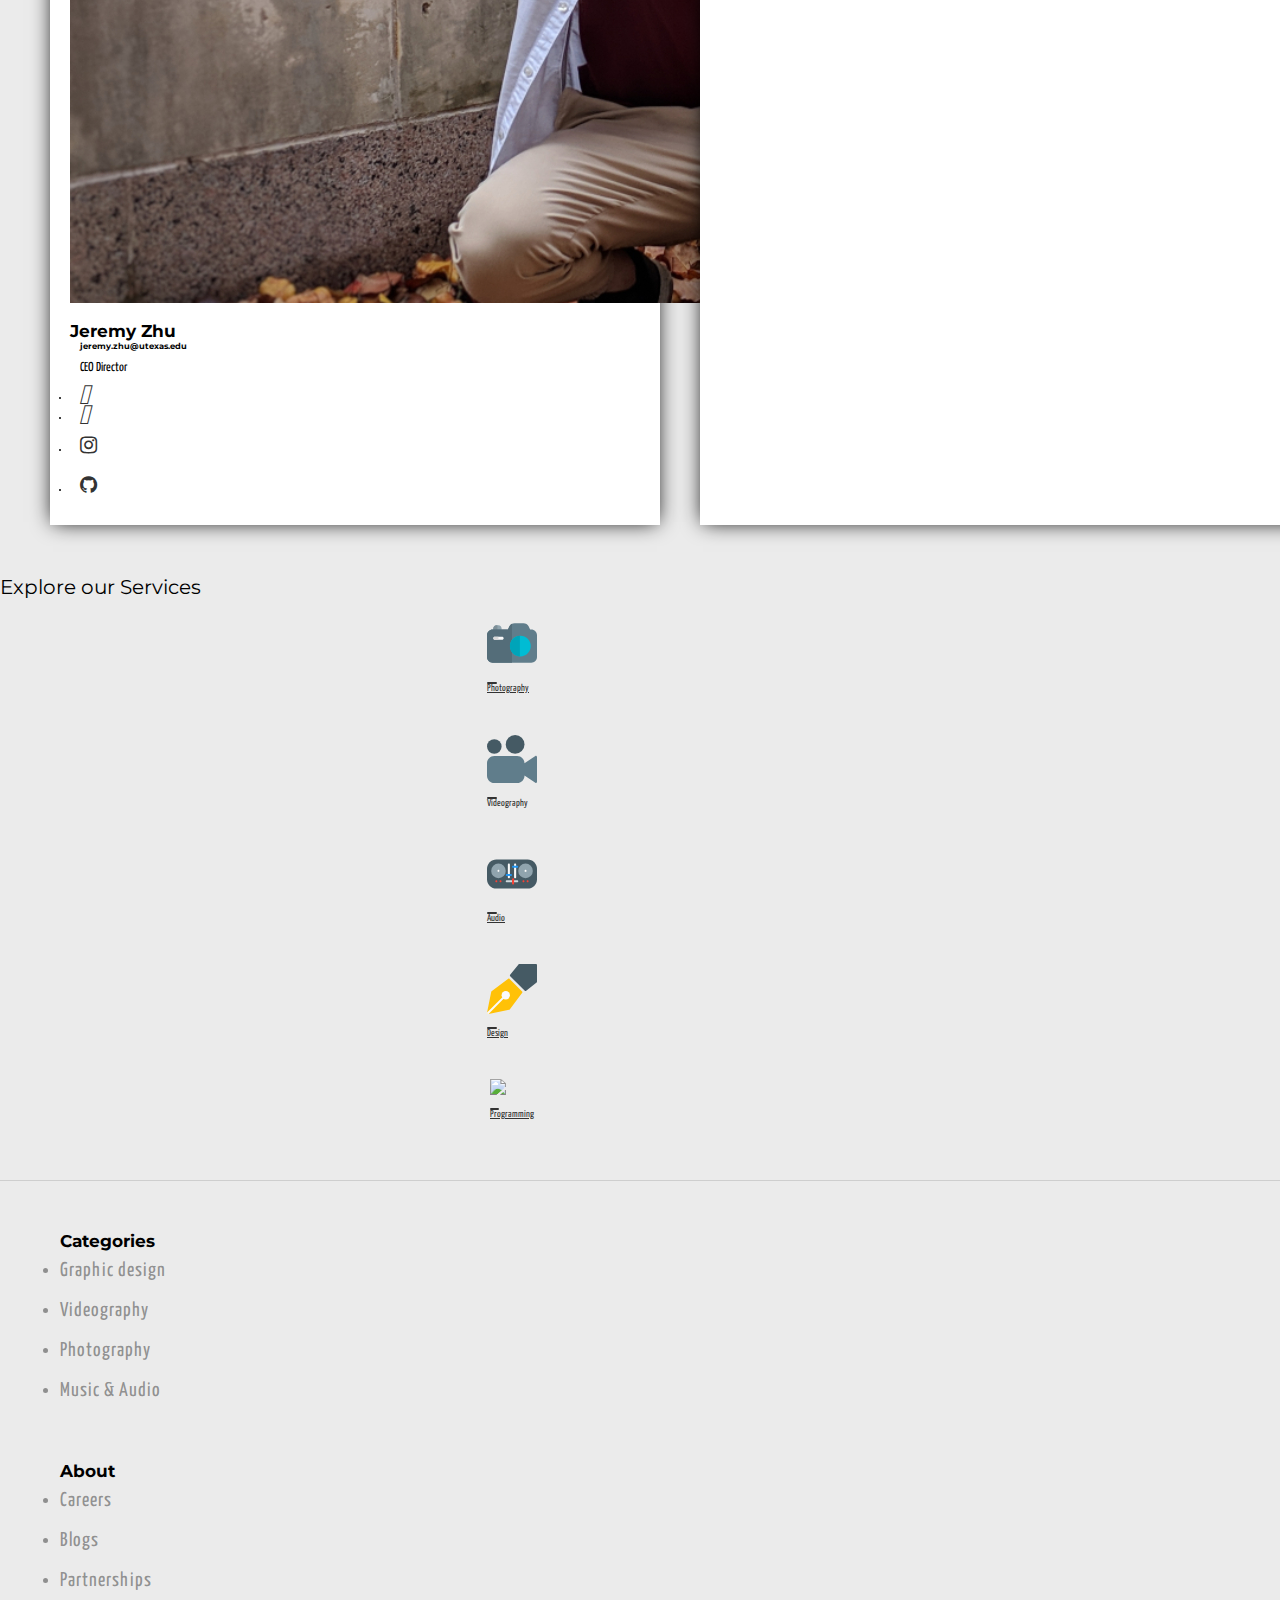
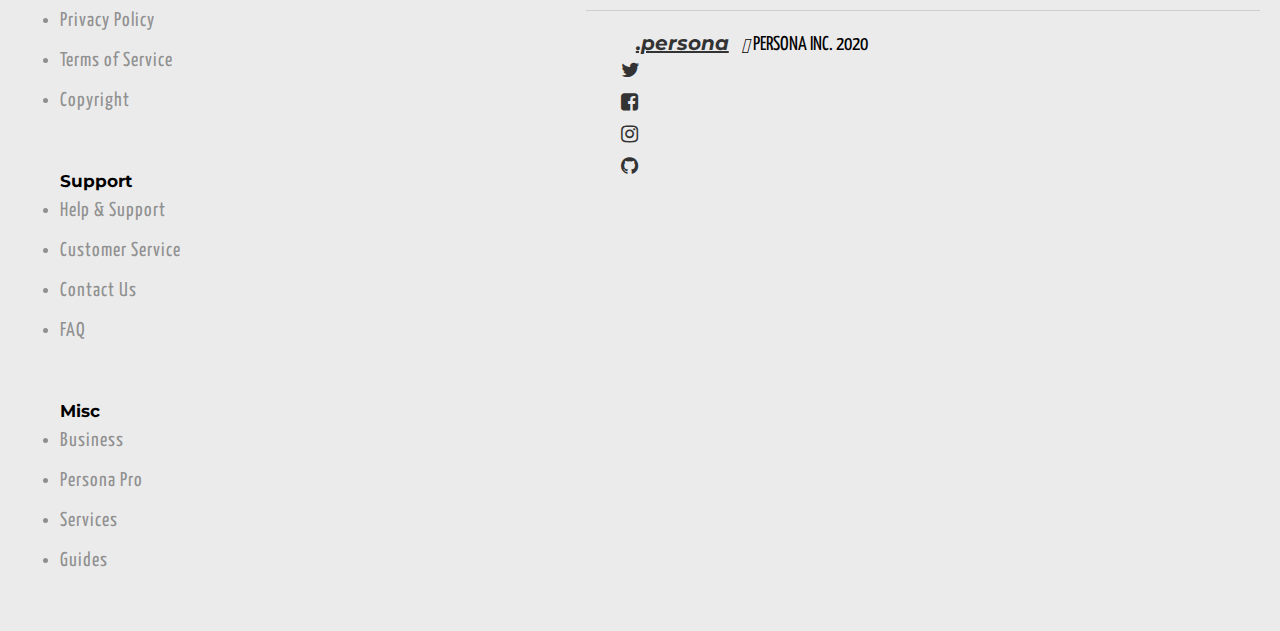
==== commit 21120152: "Added my picture to the index.html" ====
--- a/index.html
+++ b/index.html
@@ -72,9 +72,7 @@
               <a class="button is-info"> Search </a>
             </p>
           </div> -->
-          <div
-            class="serviceList is-flex is-flex-direction-row is-justify-content-center is-align-items-center"
-          >
+          <div class="serviceList is-flex is-flex-direction-row is-justify-content-center is-align-items-center">
             <p style="font-size: 1.5rem">Popular:</p>
             <ul>
               <li><a href="./servicePage.html">photography</a></li>
@@ -103,9 +101,7 @@
 
     <!-- Trusted By Section -->
     <section class="trustedSection section is-medium p-6">
-      <div
-        class="container is-max-desktop is-flex is-flex-direction-row is-justify-content-space-evenly is-align-items-center"
-      >
+      <div class="container is-max-desktop is-flex is-flex-direction-row is-justify-content-space-evenly is-align-items-center">
         <div class="trustedTitle title p-2 m-0">Trusted By:</div>
         <div class="p-5">
           <i class="fab fa-facebook-square fa-3x"></i>
@@ -176,28 +172,30 @@
     <section class="aboutMe-cards">
       <!-- About Card 1 -->
       <div class="wrapperDiv">
-        <img src="https://bulma.io/images/placeholders/1280x960.png" alt="Placerholder img"/>
-        <div class="customText">
-          <h1 class="nameTitle">Jeremy Zhu</h1>
-          <h5 class="customContact">jeremy.zhu@utexas.edu</h5>
-          <p class="aboutYou">CEO Director</p>
-        </div>
-        <div class="mediaContainer is-flex is-flex-direction-row is-justify-content-center is-align-items-center">
-          <ul class="social is-flex is-flex-direction-row">
-            <li>
-              <a href="https://www.linkedin.com/in/jeremy-zhu/" target="_blank"><i id="icon" class="fab fa-linkedin"></i></a>
-            </li>
-            <li>
-              <a href="" target="_blank"><i  id="icon" class="far fa-envelope"></i></i></a>
-            </li>
-            <li>
-              <a href="https://www.instagram.com/jeremyishungry/" target="_blank"><i id="icon" class="fa fa-instagram"></i></a>
-            </li>
-            <li>
-              <a href="https://github.com/jeishu" target="_blank"><i id="icon" class="fa fa-github"></i></a>
-            </li>
-          </ul>
-        </div>  
+        <div class="aboutCardWrapper">
+          <img src="./assets/img/jzpic.jpg" alt="Placerholder img"/>
+          <div class="customText">
+            <h1 class="nameTitle">Jeremy Zhu</h1>
+            <h5 class="customContact">jeremy.zhu@utexas.edu</h5>
+            <p class="aboutYou">CEO Director</p>
+          </div>
+          <div class="mediaContainer is-flex is-flex-direction-row is-justify-content-center is-align-items-center">
+            <ul class="social is-flex is-flex-direction-row">
+              <li>
+                <a href="https://www.linkedin.com/in/jeremy-zhu/" target="_blank"><i id="icon" class="fab fa-linkedin"></i></a>
+              </li>
+              <li>
+                <a href="" target="_blank"><i  id="icon" class="far fa-envelope"></i></i></a>
+              </li>
+              <li>
+                <a href="https://www.instagram.com/jeremyishungry/" target="_blank"><i id="icon" class="fa fa-instagram"></i></a>
+              </li>
+              <li>
+                <a href="https://github.com/jeishu" target="_blank"><i id="icon" class="fa fa-github"></i></a>
+              </li>
+            </ul>
+          </div> 
+        </div> 
       </div>
 
       <!-- About Card 2 -->
@@ -230,9 +228,9 @@
         <div class="wrapperDiv">
           <img src="https://bulma.io/images/placeholders/1280x960.png" alt="Placerholder img"/>
           <div class="customText">
-            <h1 class="nameTitle">Name</h1>
-            <h5 class="customContact">email,phone number</h5>
-            <p class="aboutYou">Description about you and who you are in the company</p>
+            <h1 class="nameTitle">Joe Park</h1>
+            <h5 class="customContact">joseph.m.park@utexas.edu</h5>
+            <p class="aboutYou">Freelancer</p>
           </div>
           <div class="mediaContainer is-flex is-flex-direction-row is-justify-content-center is-align-items-center">
             <ul class="social is-flex is-flex-direction-row">
@@ -256,9 +254,9 @@
         <div class="wrapperDiv">
           <img src="https://bulma.io/images/placeholders/1280x960.png" alt="Placerholder img"/>
           <div class="customText">
-            <h1 class="nameTitle">Name</h1>
-            <h5 class="customContact">email,phone number</h5>
-            <p class="aboutYou">Description about you and who you are in the company</p>
+            <h1 class="nameTitle">Darrell Robinson</h1>
+            <h5 class="customContact">darrellfr3@gmail.com</h5>
+            <p class="aboutYou">That one guy always at the printer</p>
           </div>
         <div class="mediaContainer is-flex is-flex-direction-row is-justify-content-center is-align-items-center">
           <ul class="social is-flex is-flex-direction-row">
@@ -272,7 +270,7 @@
               <a href="" target="_blank"><i id="icon" class="fa fa-instagram"></i></a>
             </li>
             <li>
-              <a href="" target="_blank"><i id="icon" class="fa fa-github"></i></a>
+              <a href="https://github.com/Darrellfr3" target="_blank"><i id="icon" class="fa fa-github"></i></a>
             </li>
           </ul>
         </div>  
@@ -280,57 +278,40 @@
     </section>
 
     <!-- Sections for Service related -->
-    <section
-      id="servicesID"
-      class="serviceSection section is-large is-flex is-flex-direction-column is-justify-content-center is-align-items-center pt-5"
-    >
+    <section id="servicesID" class="serviceSection section is-large is-flex is-flex-direction-column is-justify-content-center is-align-items-center pt-5">
       <h1 class="title has-text-black p-5 m-5">Explore our Services</h1>
-      <div
-        class="serviceContainer container columns is-flex is-flex-direction-row is-justify-content-space-evenly is-align-items-center"
-      >
-        <div
-          class="card is-flex is-flex-direction-column is-justify-content-center is-align-items-center"
-        >
+      <div class="serviceContainer container columns is-flex is-flex-direction-row is-justify-content-space-evenly is-align-items-center">
+        <div class="card is-flex is-flex-direction-column is-justify-content-center is-align-items-center">
           <img src="./assets/img/digital-camera.svg" />
           <div class="line"></div>
-          <div class="title p-5"><a href="./servicePage.html">Photography</a></div>
-        </div>
-        <div
-          class="card is-flex is-flex-direction-column is-justify-content-center is-align-items-center"
-        >
+          <div class="title p-5"><a style="color: #333333;" href="./servicePage.html">Photography</a></div>
+        </div>
+        <div class="card is-flex is-flex-direction-column is-justify-content-center is-align-items-center">
           <img src="./assets/img/video-camera.svg" />
           <div class="line"></div>
-          <div class="title p-5"><a href="./servicePage.html">Videography</a></div>
-        </div>
-        <div
-          class="card is-flex is-flex-direction-column is-justify-content-center is-align-items-center"
-        >
+          <div class="title p-5"><a style="color: #333333;" ref="./servicePage.html">Videography</a></div>
+        </div>
+        <div class="card is-flex is-flex-direction-column is-justify-content-center is-align-items-center">
           <img src="./assets/img/mixer.svg" />
           <div class="line"></div>
-          <div class="title p-5"><a href="./servicePage.html">Audio</a></div>
-        </div>
-        <div
-          class="card is-flex is-flex-direction-column is-justify-content-center is-align-items-center"
-        >
+          <div class="title p-5"><a style="color: #333333;" href="./servicePage.html">Audio</a></div>
+        </div>
+        <div class="card is-flex is-flex-direction-column is-justify-content-center is-align-items-center">
           <img src="./assets/img/design.svg" />
           <div class="line"></div>
-          <div class="title p-5"><a href="./servicePage.html">Design</a></div>
-        </div>
-        <div
-          class="card is-flex is-flex-direction-column is-justify-content-center is-align-items-center"
-        >
+          <div class="title p-5"><a style="color: #333333;" href="./servicePage.html">Design</a></div>
+        </div>
+        <div class="card is-flex is-flex-direction-column is-justify-content-center is-align-items-center">
           <img src="./assets/img/programming.svg" />
           <div class="line"></div>
-          <div class="title p-5"><a href="./servicePage.html">Programming</a></div>
+          <div class="title p-5"><a style="color: #333333;" href="./servicePage.html">Programming</a></div>
         </div>
       </div>
     </section>
 
     <!-- Footer -->
     <footer id="footerID" class="footer is-flex is-flex-direction-column">
-      <div
-        class="infoFooter is-flex is-flex-direction-row is-justify-content-space-evenly is-align-items-baseline p-2"
-      >
+      <div class="infoFooter is-flex is-flex-direction-row is-justify-content-space-evenly is-align-items-baseline p-2">
         <section class="infoSection is-flex is-flex-direction-column">
           <h5>Categories</h5>
           <ul>
@@ -370,31 +351,21 @@
           </ul>
         </section>
       </div>
-      <div
-        class="infoContent content has-text-centered is-flex is-flex-direction-row is-justify-content-space-between is-align-items-center"
-      >
+      <div class="infoContent content has-text-centered is-flex is-flex-direction-row is-justify-content-space-between is-align-items-center">
         <div class="infoCopyright is-flex is-flex-direction-row">
           <div id="copyright">
             <a href="./index.html" class="persona footerLogo">.persona</a>
-            <span id="symbol"
-              ><i style="font-size: 1.5rem" class="far fa-copyright"></i
-            ></span>
+            <span id="symbol"><i style="font-size: 1.5rem" class="far fa-copyright"></i></span>
             PERSONA INC. 2020
           </div>
         </div>
-        <div
-          class="mediaContainer is-flex is-flex-direction-row is-justify-content-center is-align-items-center"
-        >
+        <div class="mediaContainer is-flex is-flex-direction-row is-justify-content-center is-align-items-center">
           <ul class="social is-flex is-flex-direction-row">
             <li>
-              <a href="" target="_blank"
-                ><i id="twitter" class="fa fa-twitter"></i
-              ></a>
-            </li>
-            <li>
-              <a href="" target="_blank"
-                ><i class="fa fa-facebook-square"></i
-              ></a>
+              <a href="" target="_blank"><i id="twitter" class="fa fa-twitter"></i></a>
+            </li>
+            <li>
+              <a href="" target="_blank"><i class="fa fa-facebook-square"></i></a>
             </li>
             <li>
               <a href="" target="_blank"><i class="fa fa-instagram"></i></a>
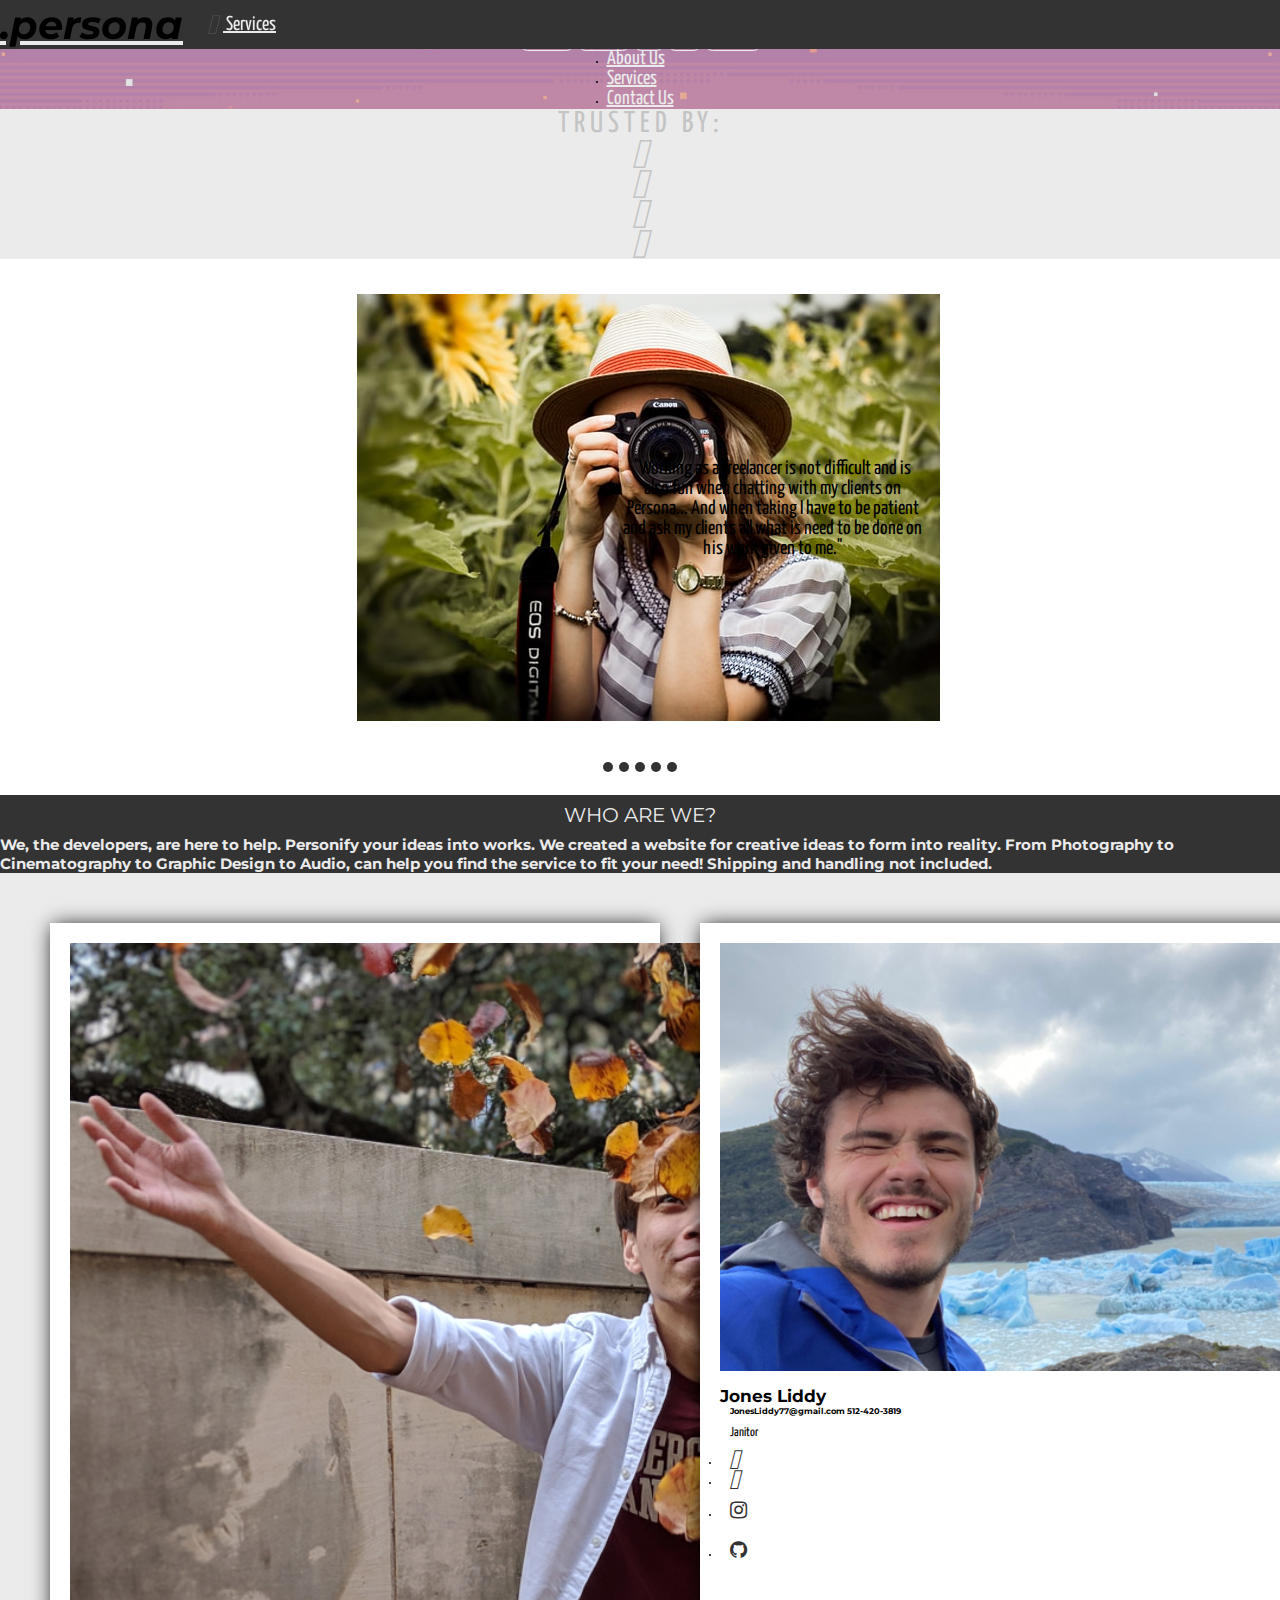
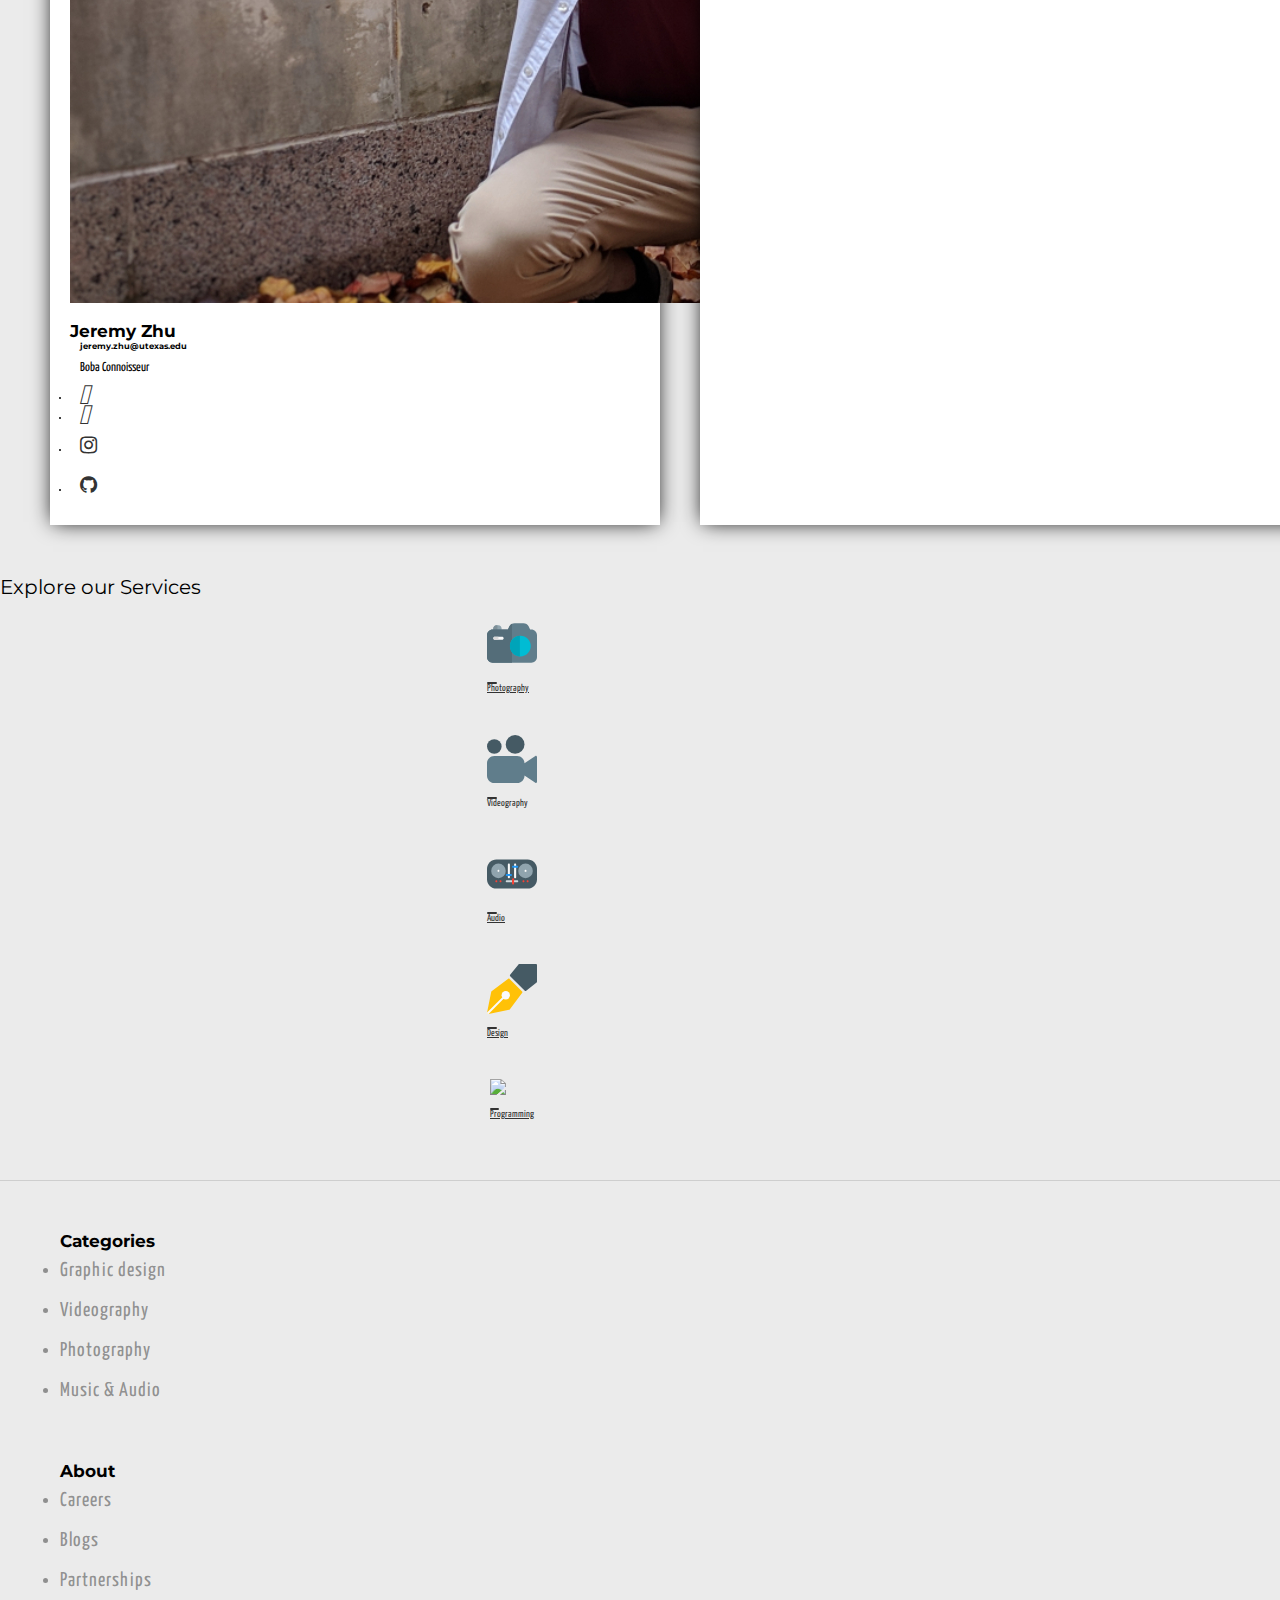
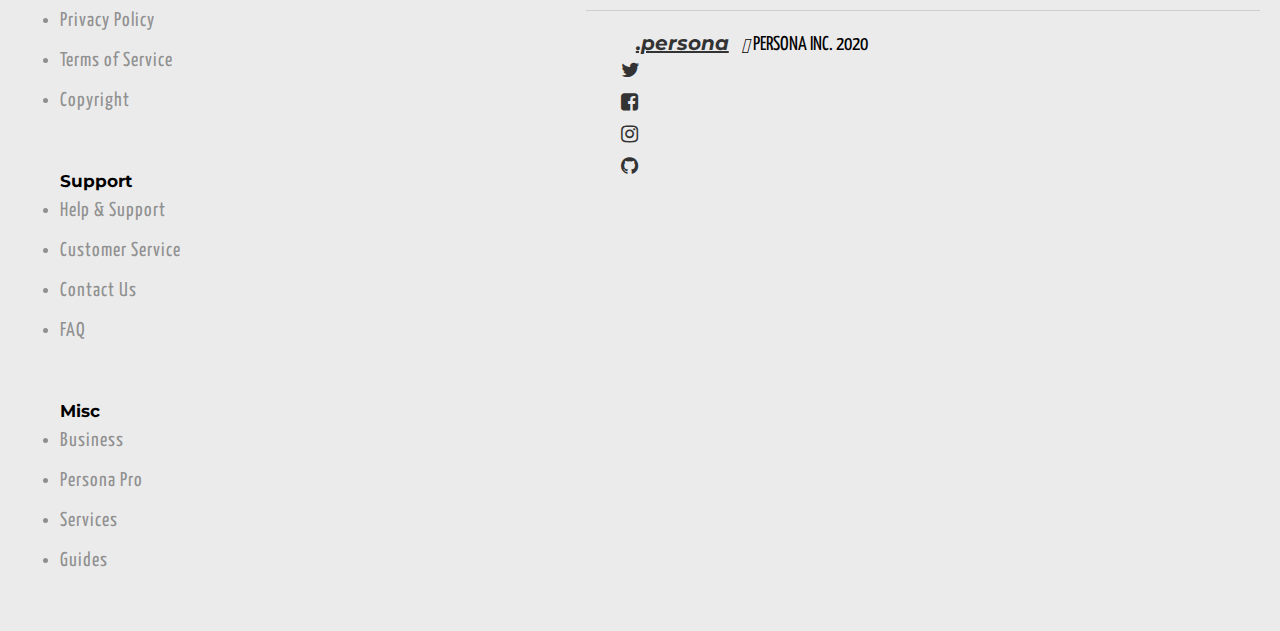
==== commit c1706190: "small change" ====
--- a/index.html
+++ b/index.html
@@ -177,7 +177,7 @@
           <div class="customText">
             <h1 class="nameTitle">Jeremy Zhu</h1>
             <h5 class="customContact">jeremy.zhu@utexas.edu</h5>
-            <p class="aboutYou">CEO Director</p>
+            <p class="aboutYou">Boba Connoisseur</p>
           </div>
           <div class="mediaContainer is-flex is-flex-direction-row is-justify-content-center is-align-items-center">
             <ul class="social is-flex is-flex-direction-row">
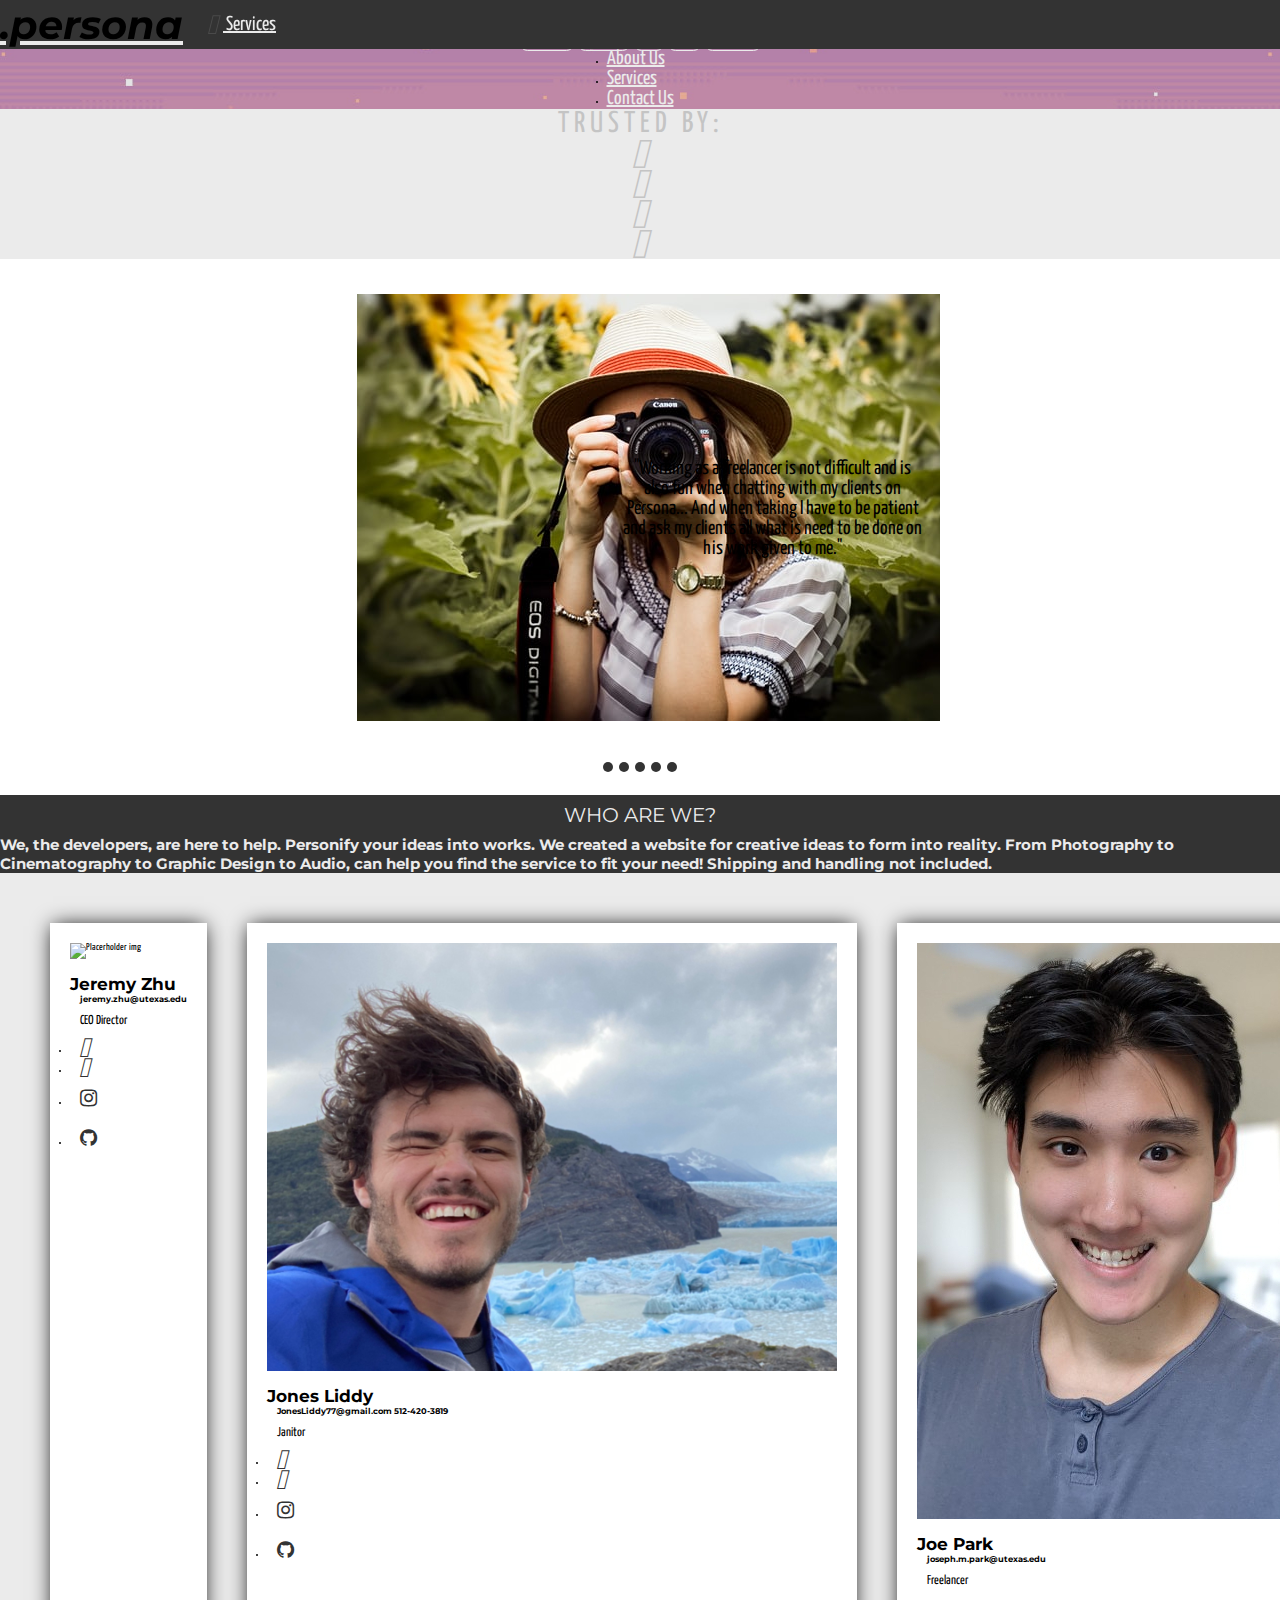
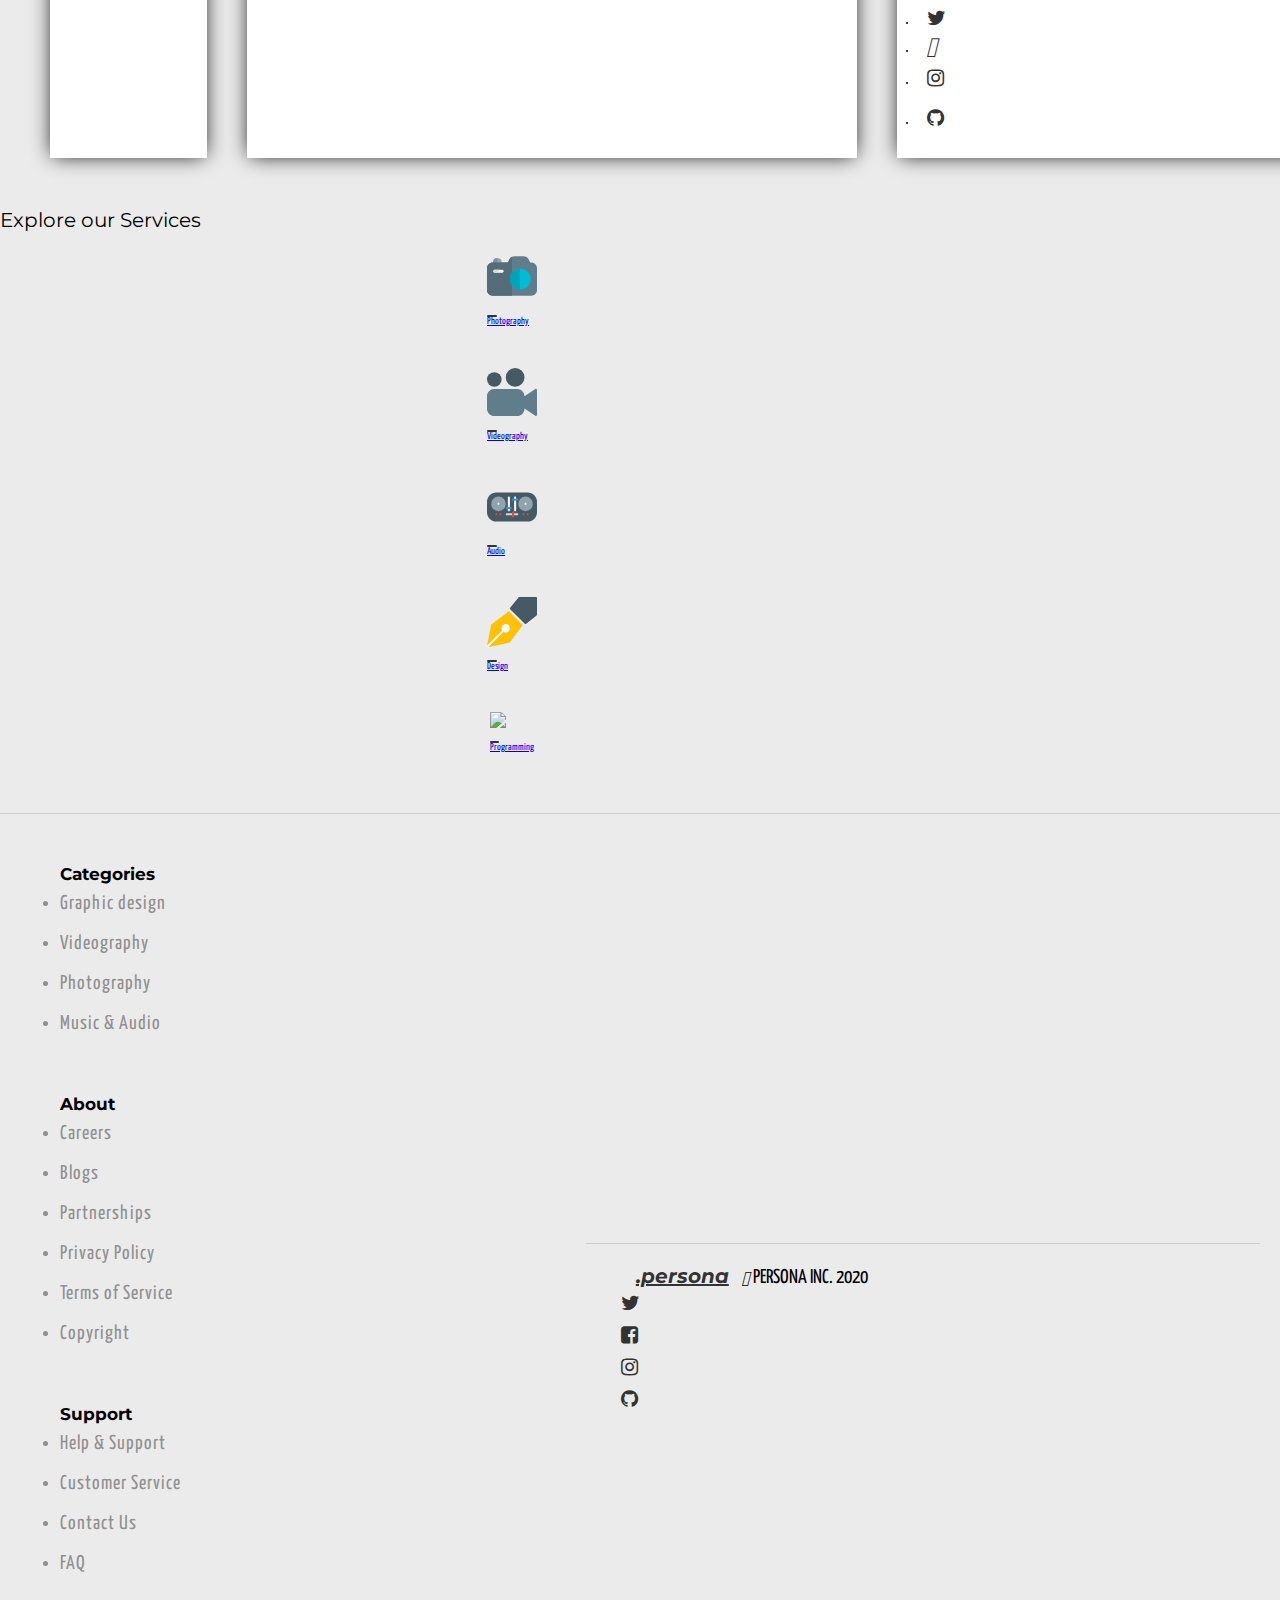
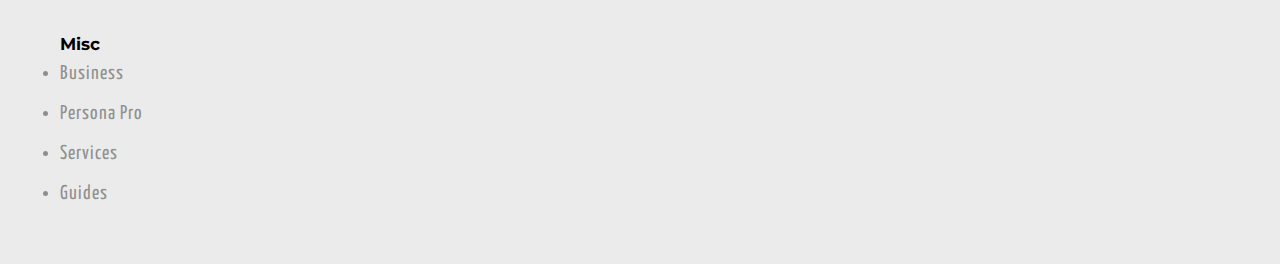
==== commit d7a36962: "Merge pull request #44 from jonesliddy77/add_Joe_pic" ====
--- a/index.html
+++ b/index.html
@@ -72,7 +72,9 @@
               <a class="button is-info"> Search </a>
             </p>
           </div> -->
-          <div class="serviceList is-flex is-flex-direction-row is-justify-content-center is-align-items-center">
+          <div
+            class="serviceList is-flex is-flex-direction-row is-justify-content-center is-align-items-center"
+          >
             <p style="font-size: 1.5rem">Popular:</p>
             <ul>
               <li><a href="./servicePage.html">photography</a></li>
@@ -101,7 +103,9 @@
 
     <!-- Trusted By Section -->
     <section class="trustedSection section is-medium p-6">
-      <div class="container is-max-desktop is-flex is-flex-direction-row is-justify-content-space-evenly is-align-items-center">
+      <div
+        class="container is-max-desktop is-flex is-flex-direction-row is-justify-content-space-evenly is-align-items-center"
+      >
         <div class="trustedTitle title p-2 m-0">Trusted By:</div>
         <div class="p-5">
           <i class="fab fa-facebook-square fa-3x"></i>
@@ -172,30 +176,28 @@
     <section class="aboutMe-cards">
       <!-- About Card 1 -->
       <div class="wrapperDiv">
-        <div class="aboutCardWrapper">
-          <img src="./assets/img/jzpic.jpg" alt="Placerholder img"/>
-          <div class="customText">
-            <h1 class="nameTitle">Jeremy Zhu</h1>
-            <h5 class="customContact">jeremy.zhu@utexas.edu</h5>
-            <p class="aboutYou">Boba Connoisseur</p>
-          </div>
-          <div class="mediaContainer is-flex is-flex-direction-row is-justify-content-center is-align-items-center">
-            <ul class="social is-flex is-flex-direction-row">
-              <li>
-                <a href="https://www.linkedin.com/in/jeremy-zhu/" target="_blank"><i id="icon" class="fab fa-linkedin"></i></a>
-              </li>
-              <li>
-                <a href="" target="_blank"><i  id="icon" class="far fa-envelope"></i></i></a>
-              </li>
-              <li>
-                <a href="https://www.instagram.com/jeremyishungry/" target="_blank"><i id="icon" class="fa fa-instagram"></i></a>
-              </li>
-              <li>
-                <a href="https://github.com/jeishu" target="_blank"><i id="icon" class="fa fa-github"></i></a>
-              </li>
-            </ul>
-          </div> 
-        </div> 
+        <img src="https://bulma.io/images/placeholders/1280x960.png" alt="Placerholder img"/>
+        <div class="customText">
+          <h1 class="nameTitle">Jeremy Zhu</h1>
+          <h5 class="customContact">jeremy.zhu@utexas.edu</h5>
+          <p class="aboutYou">CEO Director</p>
+        </div>
+        <div class="mediaContainer is-flex is-flex-direction-row is-justify-content-center is-align-items-center">
+          <ul class="social is-flex is-flex-direction-row">
+            <li>
+              <a href="https://www.linkedin.com/in/jeremy-zhu/" target="_blank"><i id="icon" class="fab fa-linkedin"></i></a>
+            </li>
+            <li>
+              <a href="" target="_blank"><i  id="icon" class="far fa-envelope"></i></i></a>
+            </li>
+            <li>
+              <a href="https://www.instagram.com/jeremyishungry/" target="_blank"><i id="icon" class="fa fa-instagram"></i></a>
+            </li>
+            <li>
+              <a href="https://github.com/jeishu" target="_blank"><i id="icon" class="fa fa-github"></i></a>
+            </li>
+          </ul>
+        </div>  
       </div>
 
       <!-- About Card 2 -->
@@ -226,7 +228,7 @@
 
         <!-- About Card 3 -->
         <div class="wrapperDiv">
-          <img src="https://bulma.io/images/placeholders/1280x960.png" alt="Placerholder img"/>
+          <img src="./assets/img/Joe-pic.jpg" alt="An image of Joe"/>
           <div class="customText">
             <h1 class="nameTitle">Joe Park</h1>
             <h5 class="customContact">joseph.m.park@utexas.edu</h5>
@@ -278,40 +280,57 @@
     </section>
 
     <!-- Sections for Service related -->
-    <section id="servicesID" class="serviceSection section is-large is-flex is-flex-direction-column is-justify-content-center is-align-items-center pt-5">
+    <section
+      id="servicesID"
+      class="serviceSection section is-large is-flex is-flex-direction-column is-justify-content-center is-align-items-center pt-5"
+    >
       <h1 class="title has-text-black p-5 m-5">Explore our Services</h1>
-      <div class="serviceContainer container columns is-flex is-flex-direction-row is-justify-content-space-evenly is-align-items-center">
-        <div class="card is-flex is-flex-direction-column is-justify-content-center is-align-items-center">
+      <div
+        class="serviceContainer container columns is-flex is-flex-direction-row is-justify-content-space-evenly is-align-items-center"
+      >
+        <div
+          class="card is-flex is-flex-direction-column is-justify-content-center is-align-items-center"
+        >
           <img src="./assets/img/digital-camera.svg" />
           <div class="line"></div>
-          <div class="title p-5"><a style="color: #333333;" href="./servicePage.html">Photography</a></div>
-        </div>
-        <div class="card is-flex is-flex-direction-column is-justify-content-center is-align-items-center">
+          <div class="title p-5"><a href="./servicePage.html">Photography</a></div>
+        </div>
+        <div
+          class="card is-flex is-flex-direction-column is-justify-content-center is-align-items-center"
+        >
           <img src="./assets/img/video-camera.svg" />
           <div class="line"></div>
-          <div class="title p-5"><a style="color: #333333;" ref="./servicePage.html">Videography</a></div>
-        </div>
-        <div class="card is-flex is-flex-direction-column is-justify-content-center is-align-items-center">
+          <div class="title p-5"><a href="./servicePage.html">Videography</a></div>
+        </div>
+        <div
+          class="card is-flex is-flex-direction-column is-justify-content-center is-align-items-center"
+        >
           <img src="./assets/img/mixer.svg" />
           <div class="line"></div>
-          <div class="title p-5"><a style="color: #333333;" href="./servicePage.html">Audio</a></div>
-        </div>
-        <div class="card is-flex is-flex-direction-column is-justify-content-center is-align-items-center">
+          <div class="title p-5"><a href="./servicePage.html">Audio</a></div>
+        </div>
+        <div
+          class="card is-flex is-flex-direction-column is-justify-content-center is-align-items-center"
+        >
           <img src="./assets/img/design.svg" />
           <div class="line"></div>
-          <div class="title p-5"><a style="color: #333333;" href="./servicePage.html">Design</a></div>
-        </div>
-        <div class="card is-flex is-flex-direction-column is-justify-content-center is-align-items-center">
+          <div class="title p-5"><a href="./servicePage.html">Design</a></div>
+        </div>
+        <div
+          class="card is-flex is-flex-direction-column is-justify-content-center is-align-items-center"
+        >
           <img src="./assets/img/programming.svg" />
           <div class="line"></div>
-          <div class="title p-5"><a style="color: #333333;" href="./servicePage.html">Programming</a></div>
+          <div class="title p-5"><a href="./servicePage.html">Programming</a></div>
         </div>
       </div>
     </section>
 
     <!-- Footer -->
     <footer id="footerID" class="footer is-flex is-flex-direction-column">
-      <div class="infoFooter is-flex is-flex-direction-row is-justify-content-space-evenly is-align-items-baseline p-2">
+      <div
+        class="infoFooter is-flex is-flex-direction-row is-justify-content-space-evenly is-align-items-baseline p-2"
+      >
         <section class="infoSection is-flex is-flex-direction-column">
           <h5>Categories</h5>
           <ul>
@@ -351,21 +370,31 @@
           </ul>
         </section>
       </div>
-      <div class="infoContent content has-text-centered is-flex is-flex-direction-row is-justify-content-space-between is-align-items-center">
+      <div
+        class="infoContent content has-text-centered is-flex is-flex-direction-row is-justify-content-space-between is-align-items-center"
+      >
         <div class="infoCopyright is-flex is-flex-direction-row">
           <div id="copyright">
             <a href="./index.html" class="persona footerLogo">.persona</a>
-            <span id="symbol"><i style="font-size: 1.5rem" class="far fa-copyright"></i></span>
+            <span id="symbol"
+              ><i style="font-size: 1.5rem" class="far fa-copyright"></i
+            ></span>
             PERSONA INC. 2020
           </div>
         </div>
-        <div class="mediaContainer is-flex is-flex-direction-row is-justify-content-center is-align-items-center">
+        <div
+          class="mediaContainer is-flex is-flex-direction-row is-justify-content-center is-align-items-center"
+        >
           <ul class="social is-flex is-flex-direction-row">
             <li>
-              <a href="" target="_blank"><i id="twitter" class="fa fa-twitter"></i></a>
-            </li>
-            <li>
-              <a href="" target="_blank"><i class="fa fa-facebook-square"></i></a>
+              <a href="" target="_blank"
+                ><i id="twitter" class="fa fa-twitter"></i
+              ></a>
+            </li>
+            <li>
+              <a href="" target="_blank"
+                ><i class="fa fa-facebook-square"></i
+              ></a>
             </li>
             <li>
               <a href="" target="_blank"><i class="fa fa-instagram"></i></a>
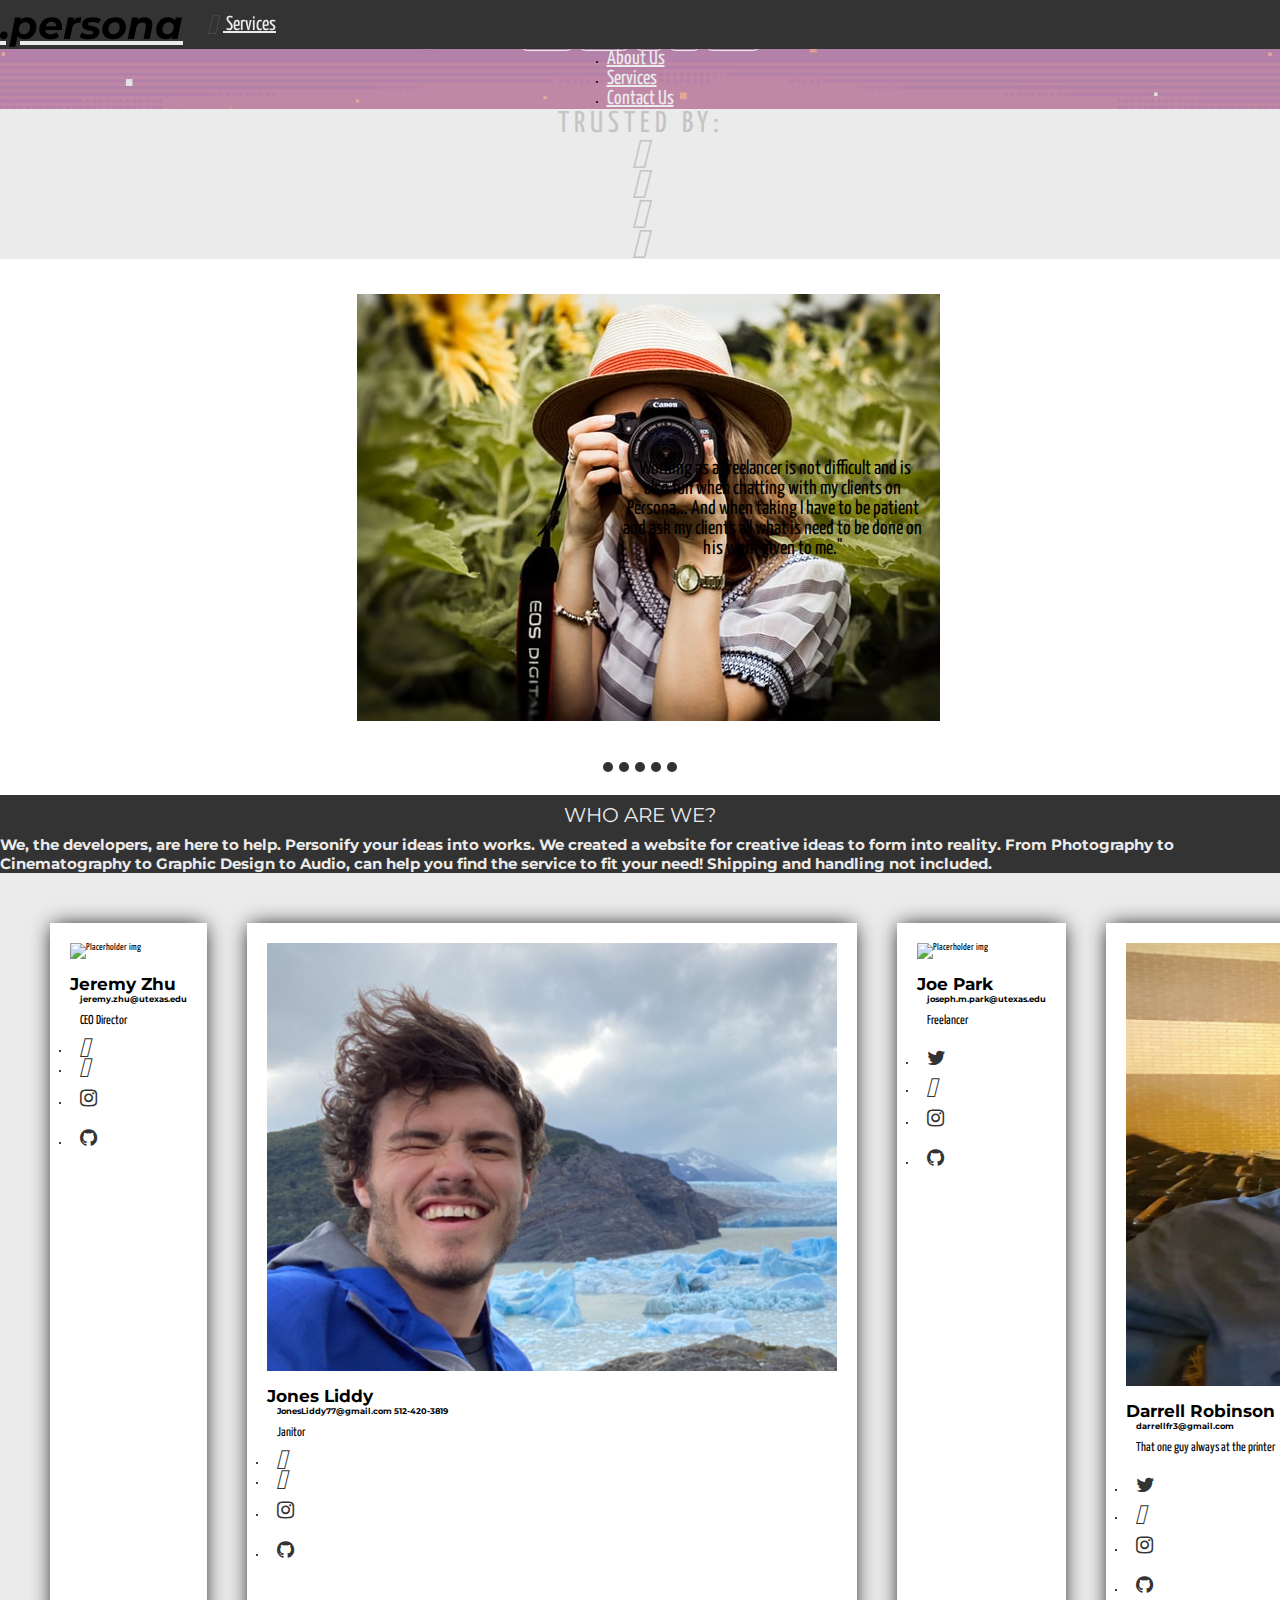
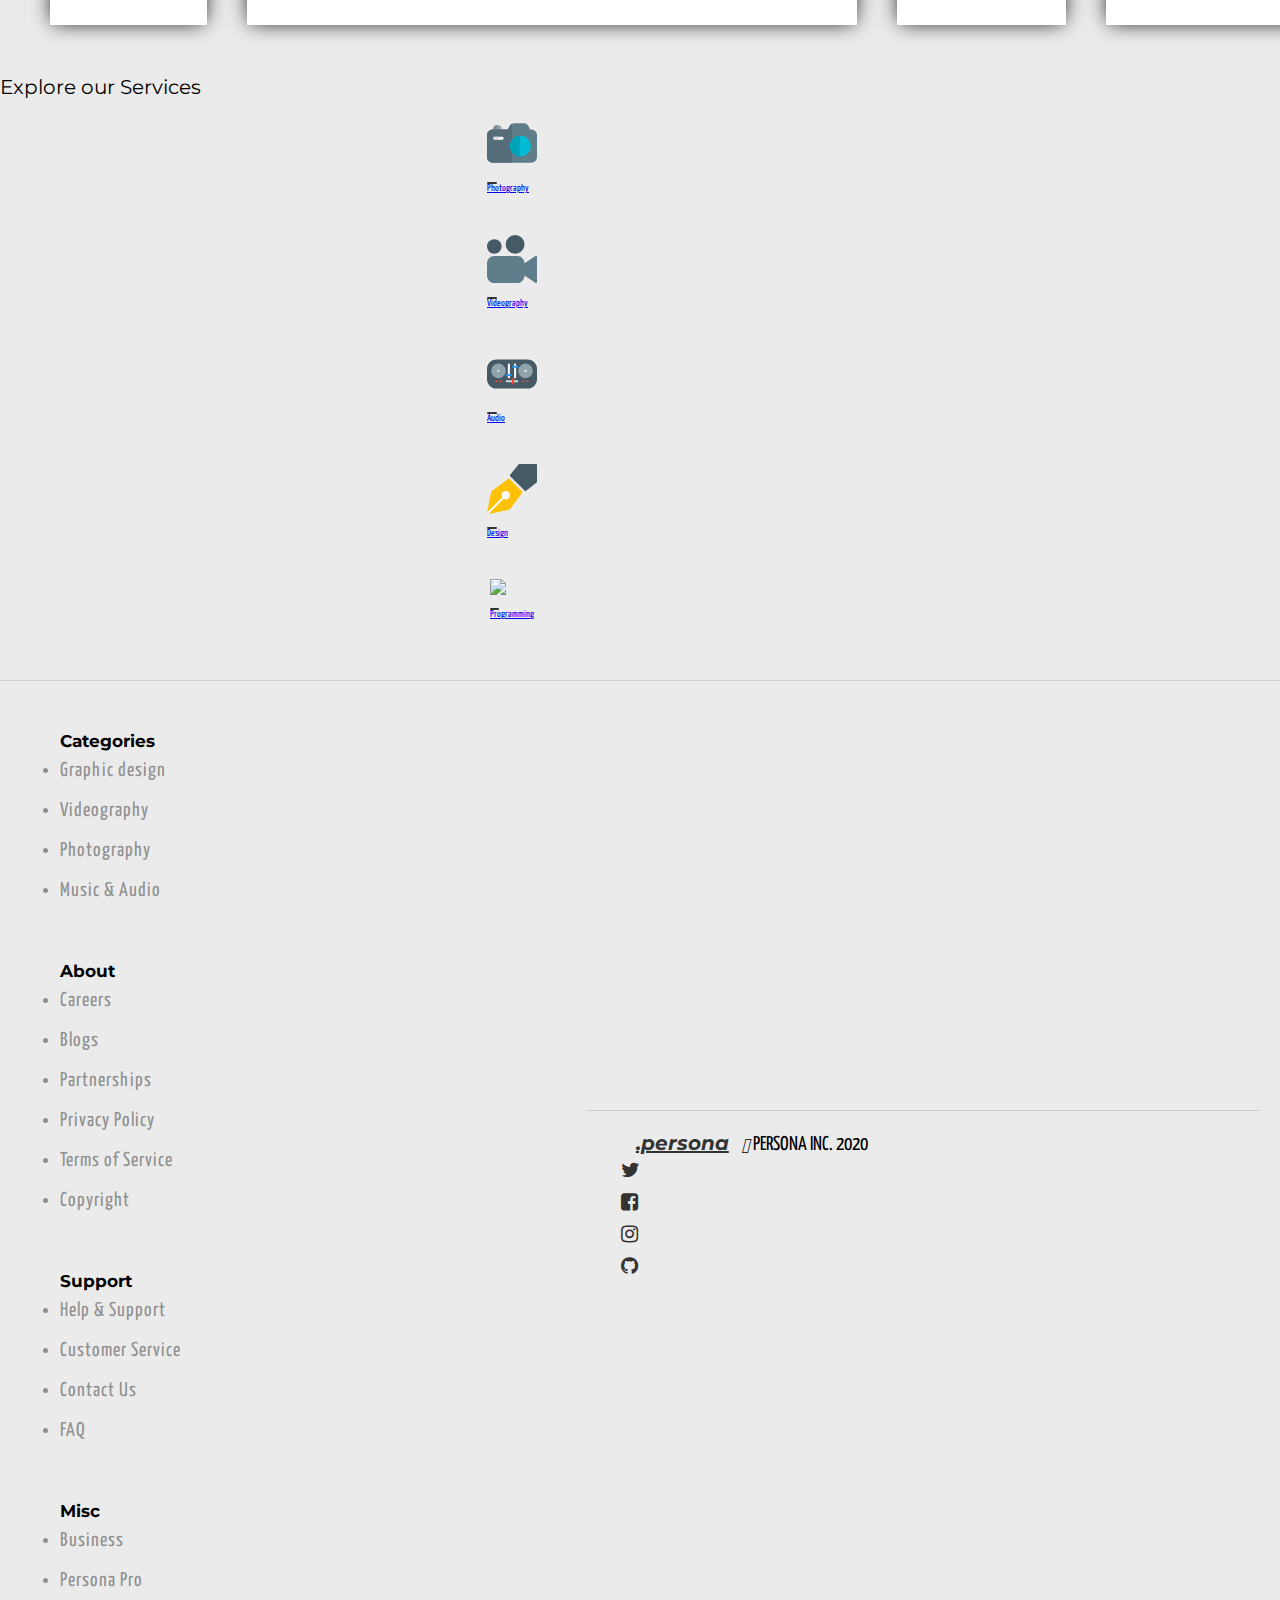
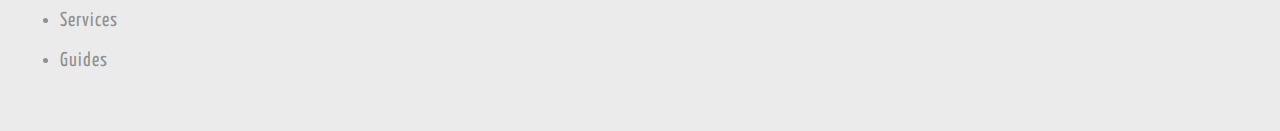
==== commit 424e074e: "Added image to about me" ====
--- a/index.html
+++ b/index.html
@@ -228,7 +228,7 @@
 
         <!-- About Card 3 -->
         <div class="wrapperDiv">
-          <img src="./assets/img/Joe-pic.jpg" alt="An image of Joe"/>
+          <img src="https://bulma.io/images/placeholders/1280x960.png" alt="Placerholder img"/>
           <div class="customText">
             <h1 class="nameTitle">Joe Park</h1>
             <h5 class="customContact">joseph.m.park@utexas.edu</h5>
@@ -254,7 +254,7 @@
 
         <!-- About Card 4 -->
         <div class="wrapperDiv">
-          <img src="https://bulma.io/images/placeholders/1280x960.png" alt="Placerholder img"/>
+          <img src="assets/img/darrell_pic.jpg" alt="Placerholder img"/>
           <div class="customText">
             <h1 class="nameTitle">Darrell Robinson</h1>
             <h5 class="customContact">darrellfr3@gmail.com</h5>
